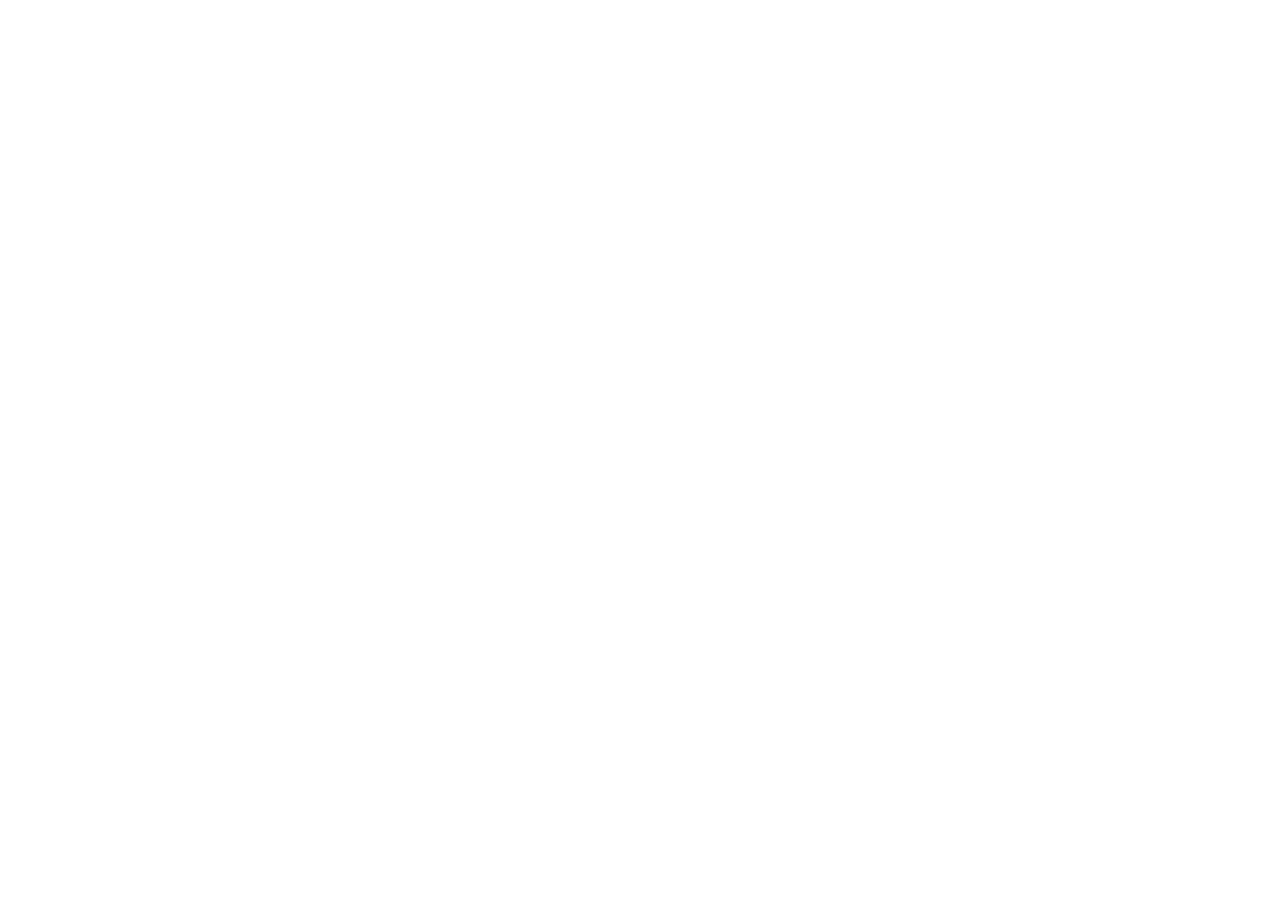
==== about.html @ edecfde9 "images" ====
<!DOCTYPE html>
<html lang="en">
<head>
    <meta charset="UTF-8">
    <meta http-equiv="X-UA-Compatible" content="IE=edge">
    <meta name="viewport" content="width=device-width, initial-scale=1.0">
    <title>Emma Snider Portfolio-About</title>
</head>
<body>
    
</body>
</html>
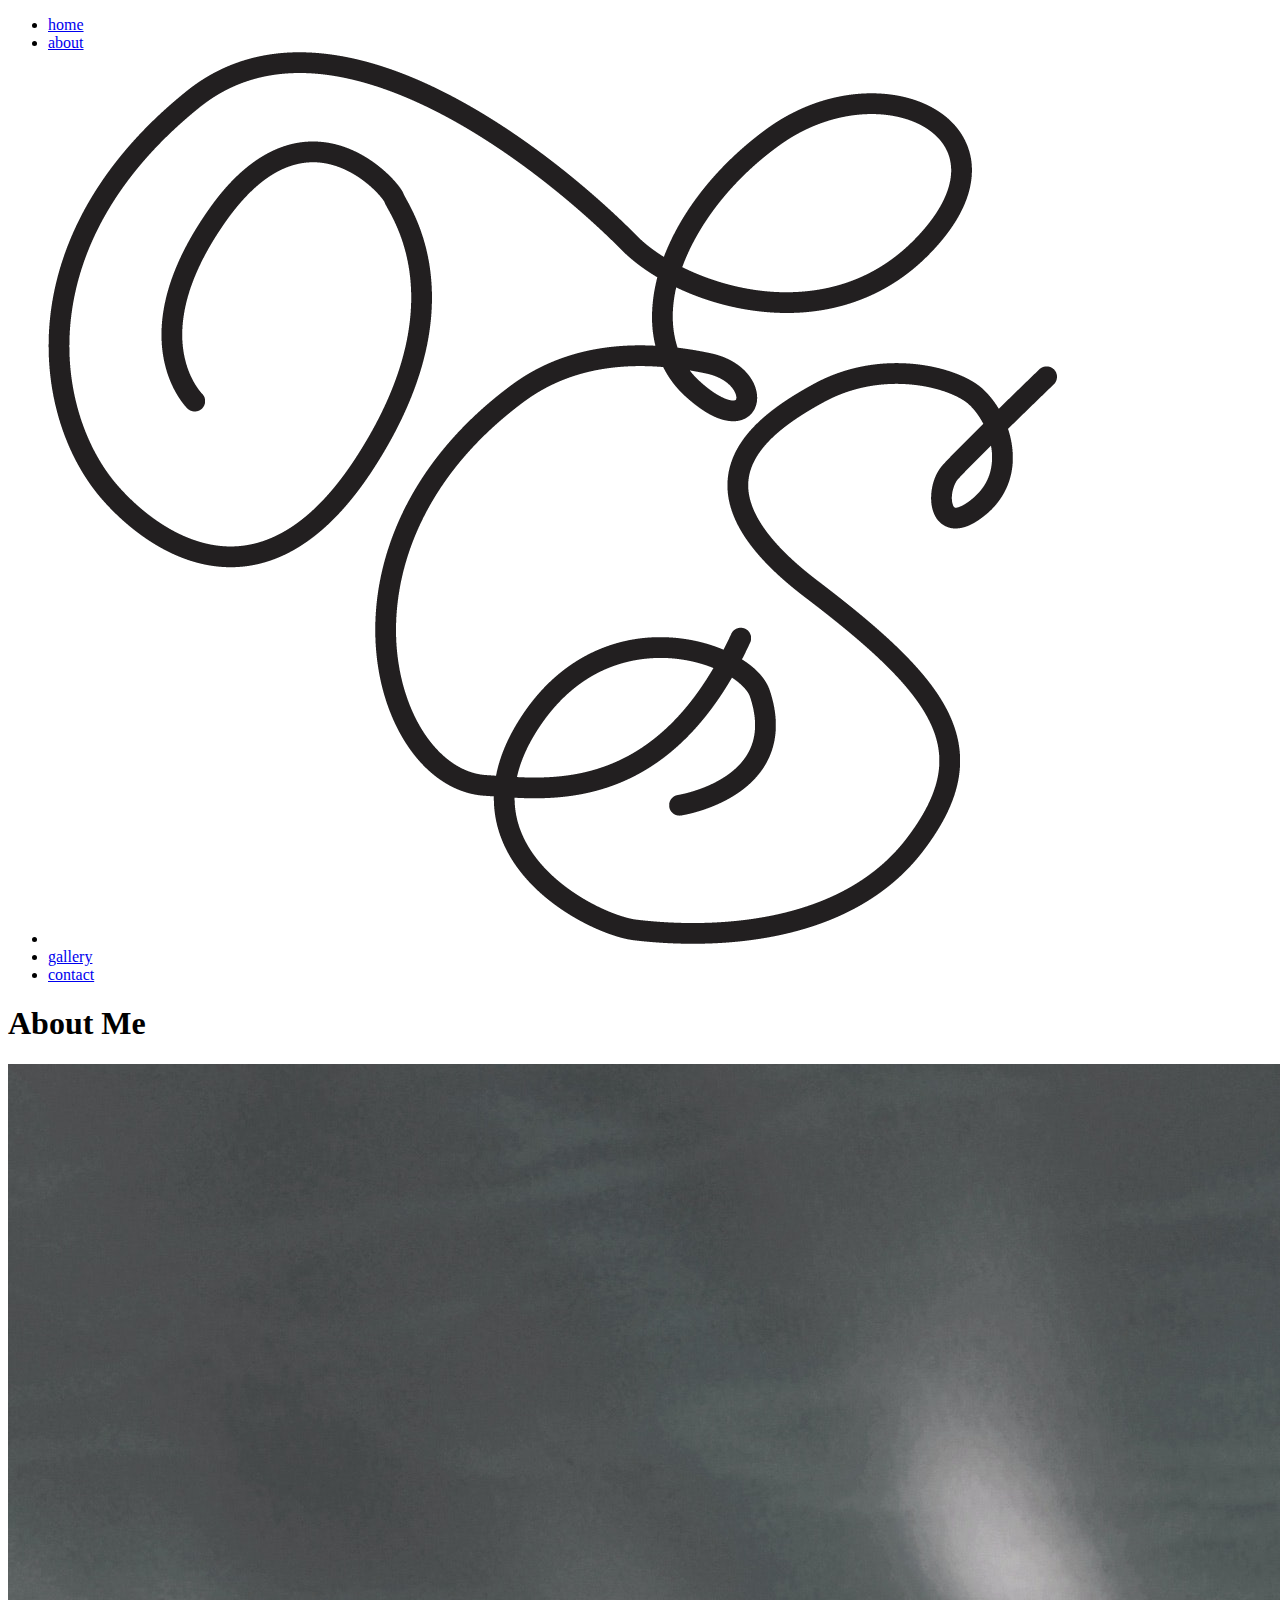
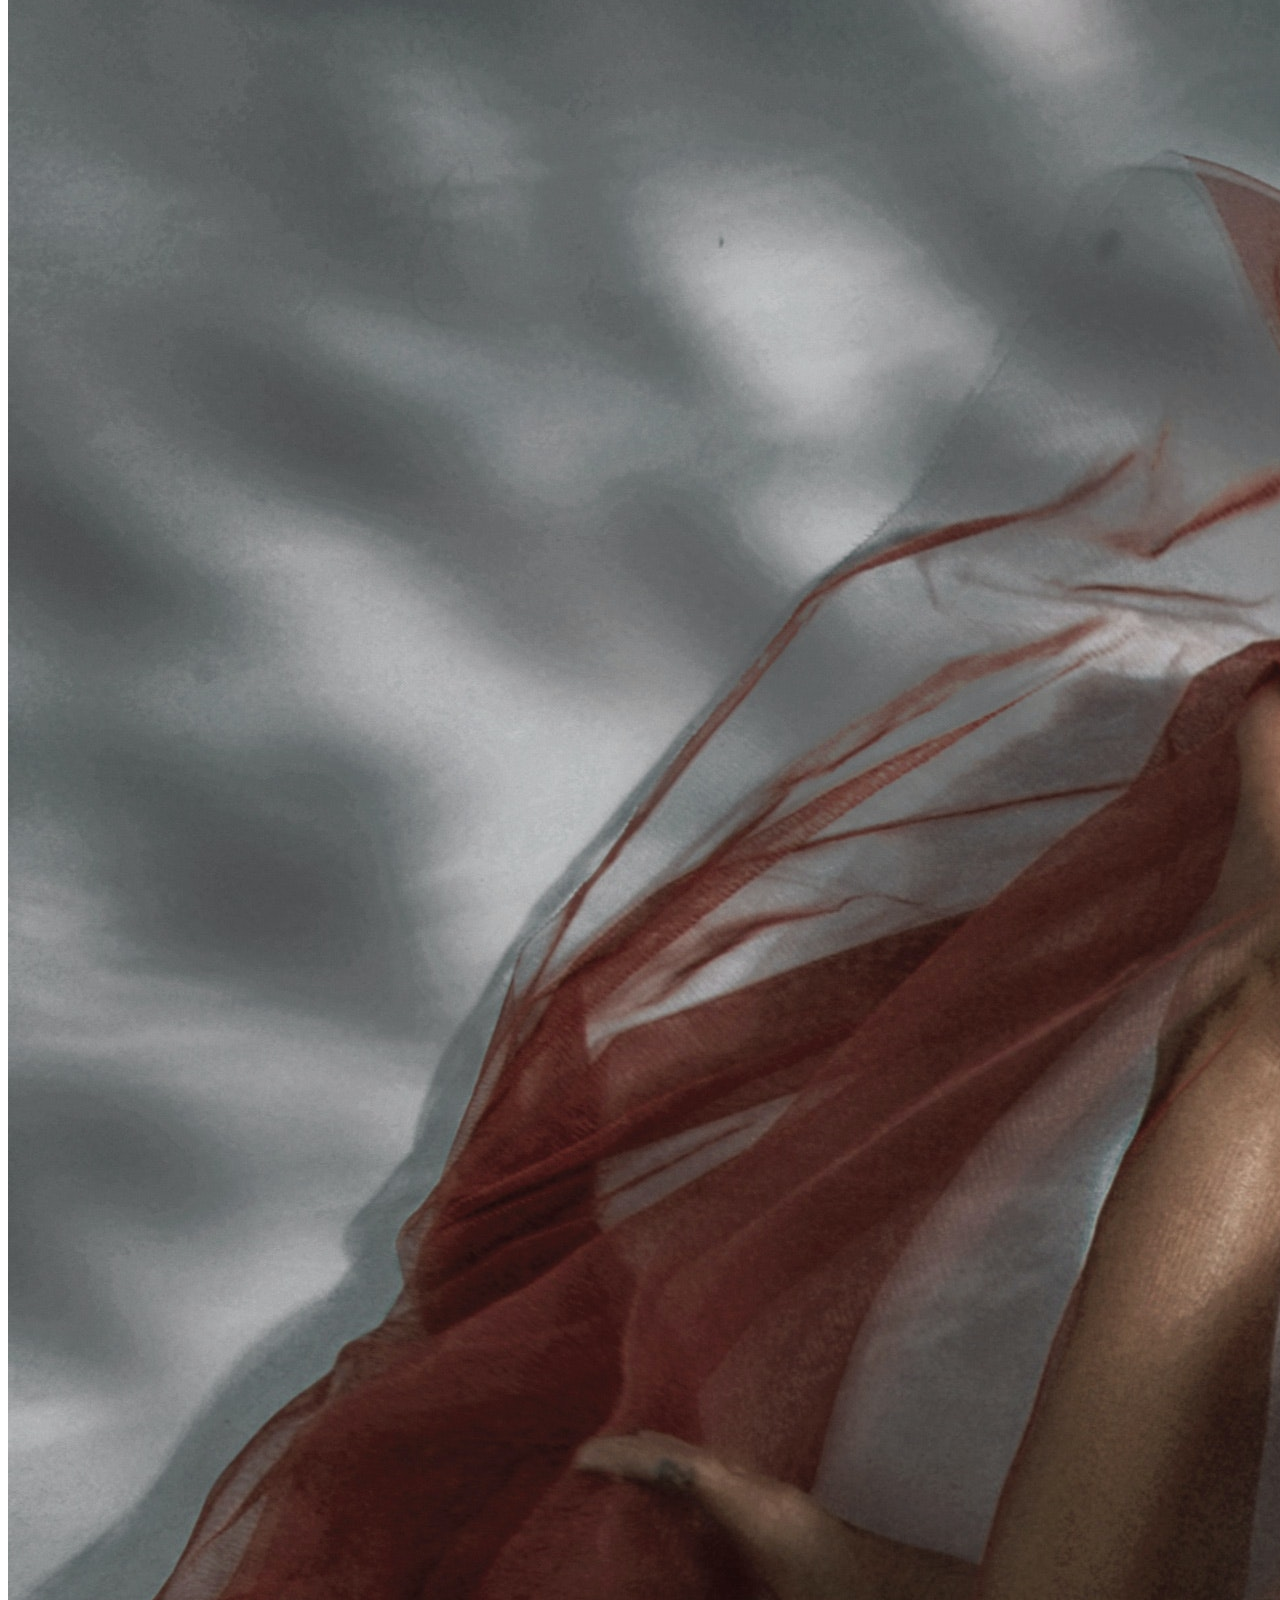
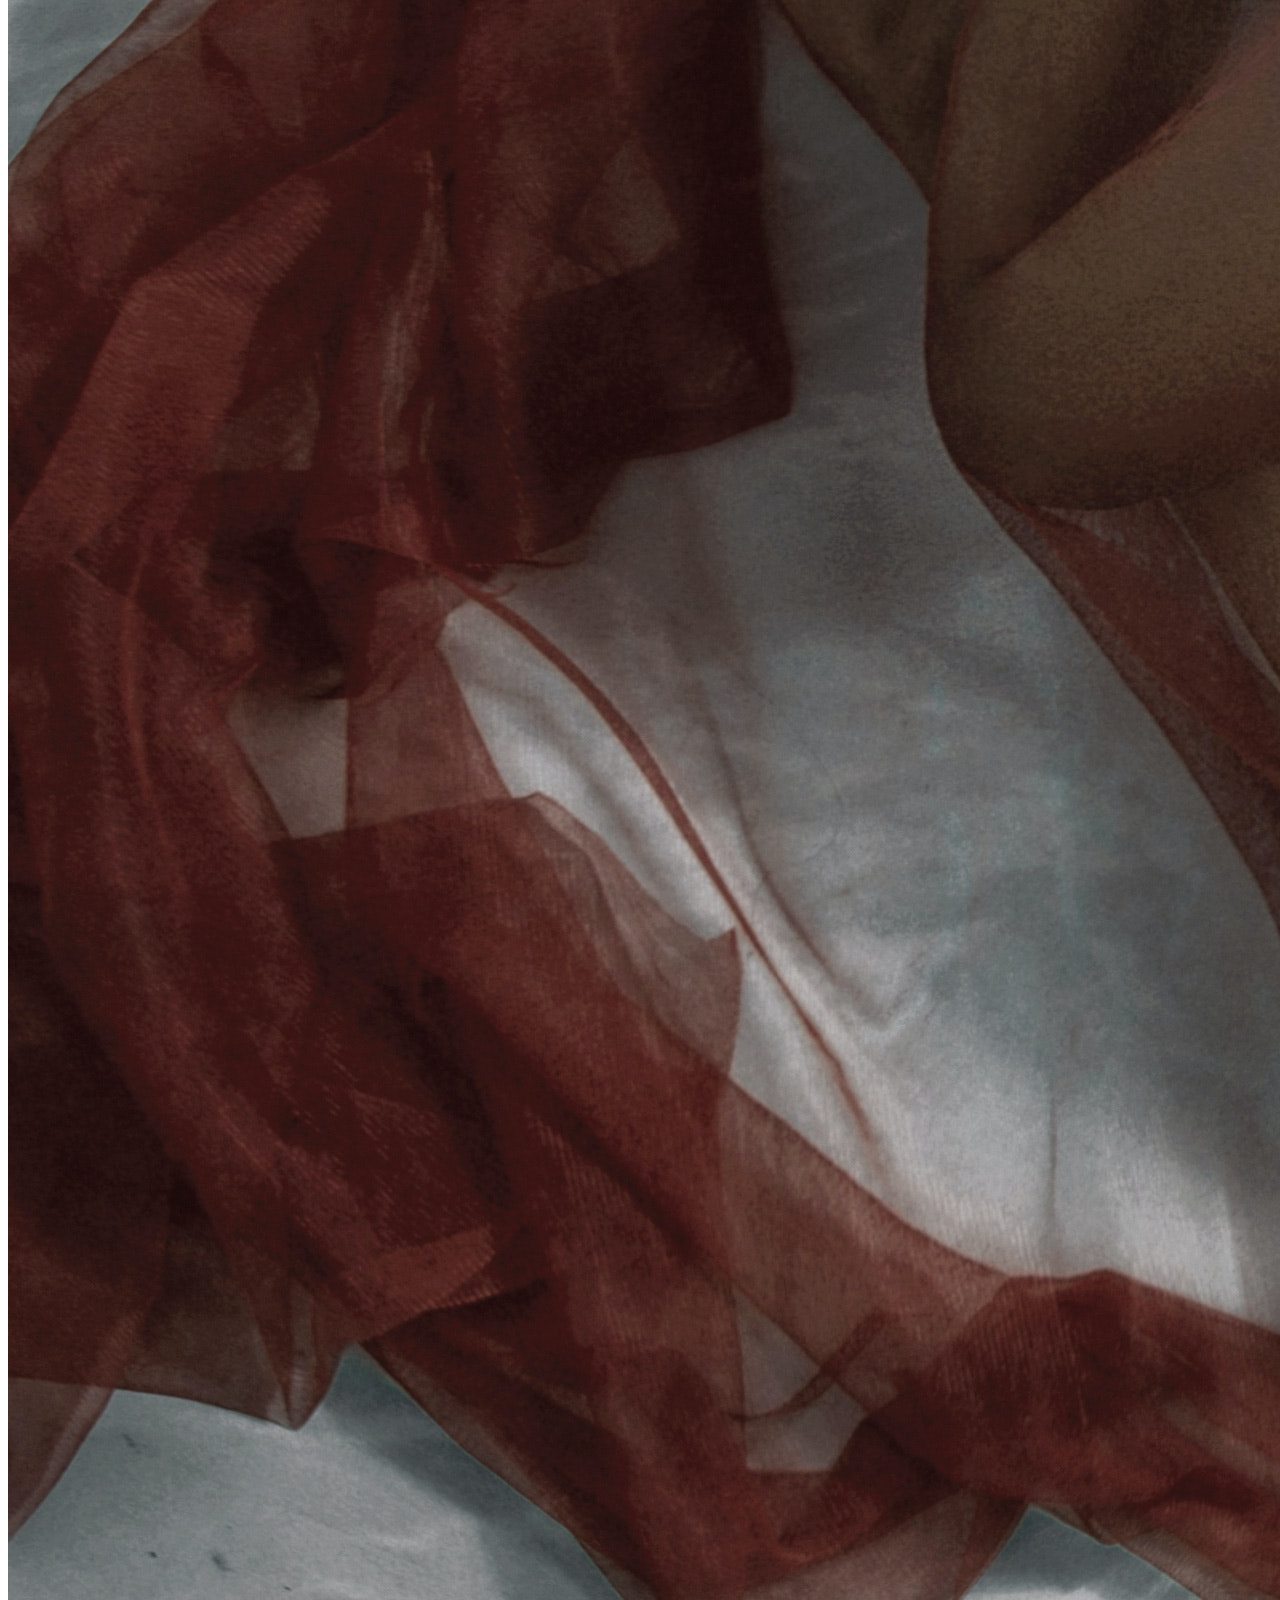
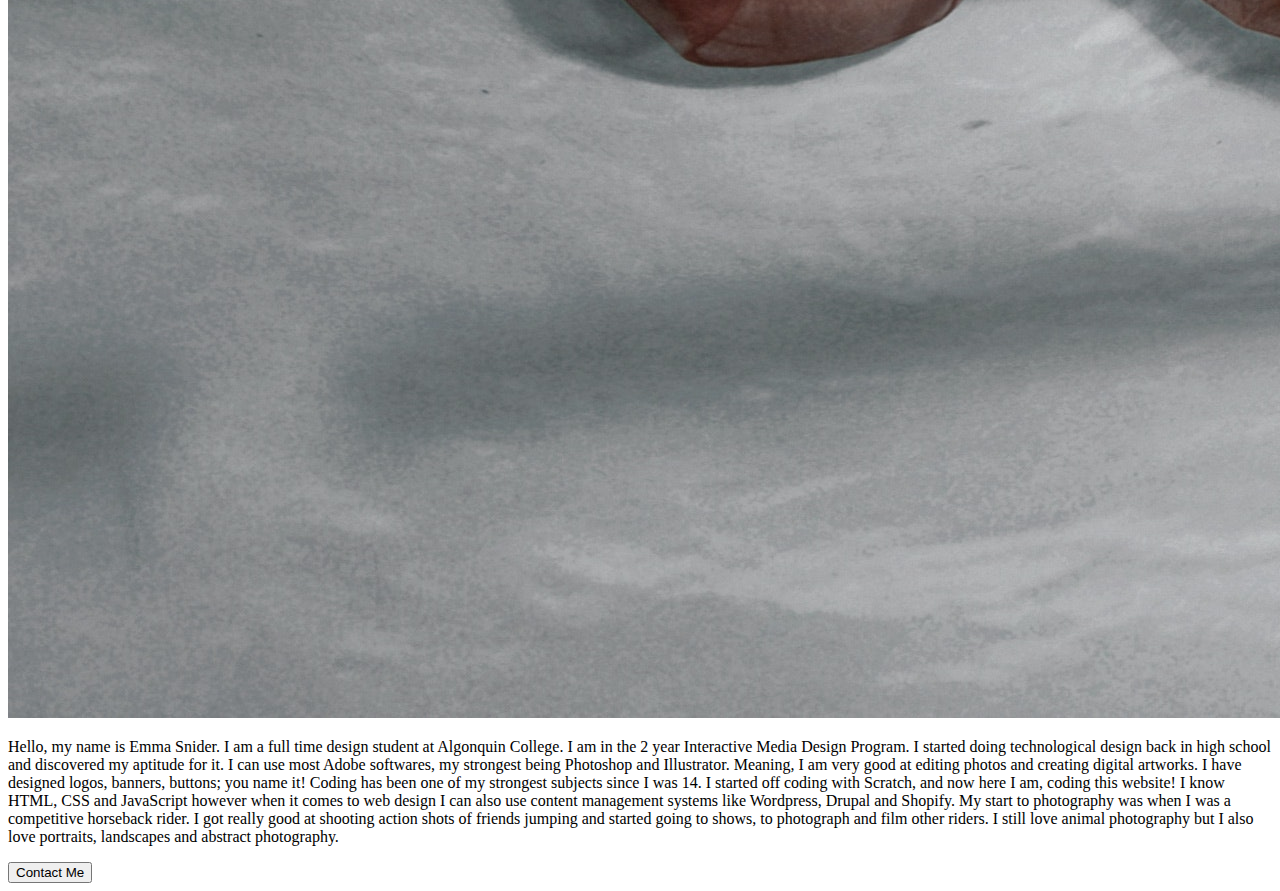
==== commit 182dda26: "html done (probably)" ====
--- a/about.html
+++ b/about.html
@@ -7,6 +7,47 @@
     <title>Emma Snider Portfolio-About</title>
 </head>
 <body>
-    
+    <header>
+        <nav>
+          <div class="nav-container">
+              <ul class="navbar">
+                <li class="nav-item">
+                  <a class="nav-link" href="index.html">home</a>
+                </li>
+                <li class="nav-item">
+                    <a class="nav-link" href="about.html">about</a>
+                  </li>
+                  <li>
+                    <img src="images/es-logo.png" id="logo" alt="Emma Snider Logo">
+                  </li>
+                <li class="nav-item">
+                  <a class="nav-link" href="gallery.html">gallery</a>
+                </li>
+                <li class="nav-item">
+                  <a class="nav-link" href="contact.html">contact</a>
+                </li>
+              </ul>
+            </div>
+        </nav>
+        <h1 id="abouth1">About Me</h1>
+      </header>
+
+      <div class="aboutimagebox">
+        <img src="images/boudoirportrait.jpg" class="aboutimagebox" id="boudoirportrait" alt="Boudoir Portrait">
+      </div>
+
+      <div class="aboutbox1">
+        <p class="aboutbox1item" id="aboutbox1p">
+            Hello, my name is Emma Snider. I am a full time design student at Algonquin College. I am in the 2 year Interactive Media Design Program. I started doing technological design back in high school and discovered my aptitude for it. 
+
+            I can use most Adobe softwares, my strongest being Photoshop and Illustrator. Meaning, I am very good at editing photos and creating digital artworks. I have designed logos, banners, buttons; you name it!
+
+            Coding has been one of my strongest subjects since I was 14. I started off coding with Scratch, and now here I am, coding this website! I know HTML, CSS and JavaScript however when it comes to web design I can also use content management systems like Wordpress, Drupal and Shopify. 
+
+            My start to photography was when I was a competitive horseback rider. I got really good at shooting action shots of friends jumping and started going to shows, to photograph and film other riders. I still love animal photography but I also love portraits, landscapes and abstract photography.
+           </p>
+        <button onclick="location.href='gallery.html'" id="aboutgallerybutton" class="aboutbox1item"> Contact Me </button>
+      </div>
+      
 </body>
 </html>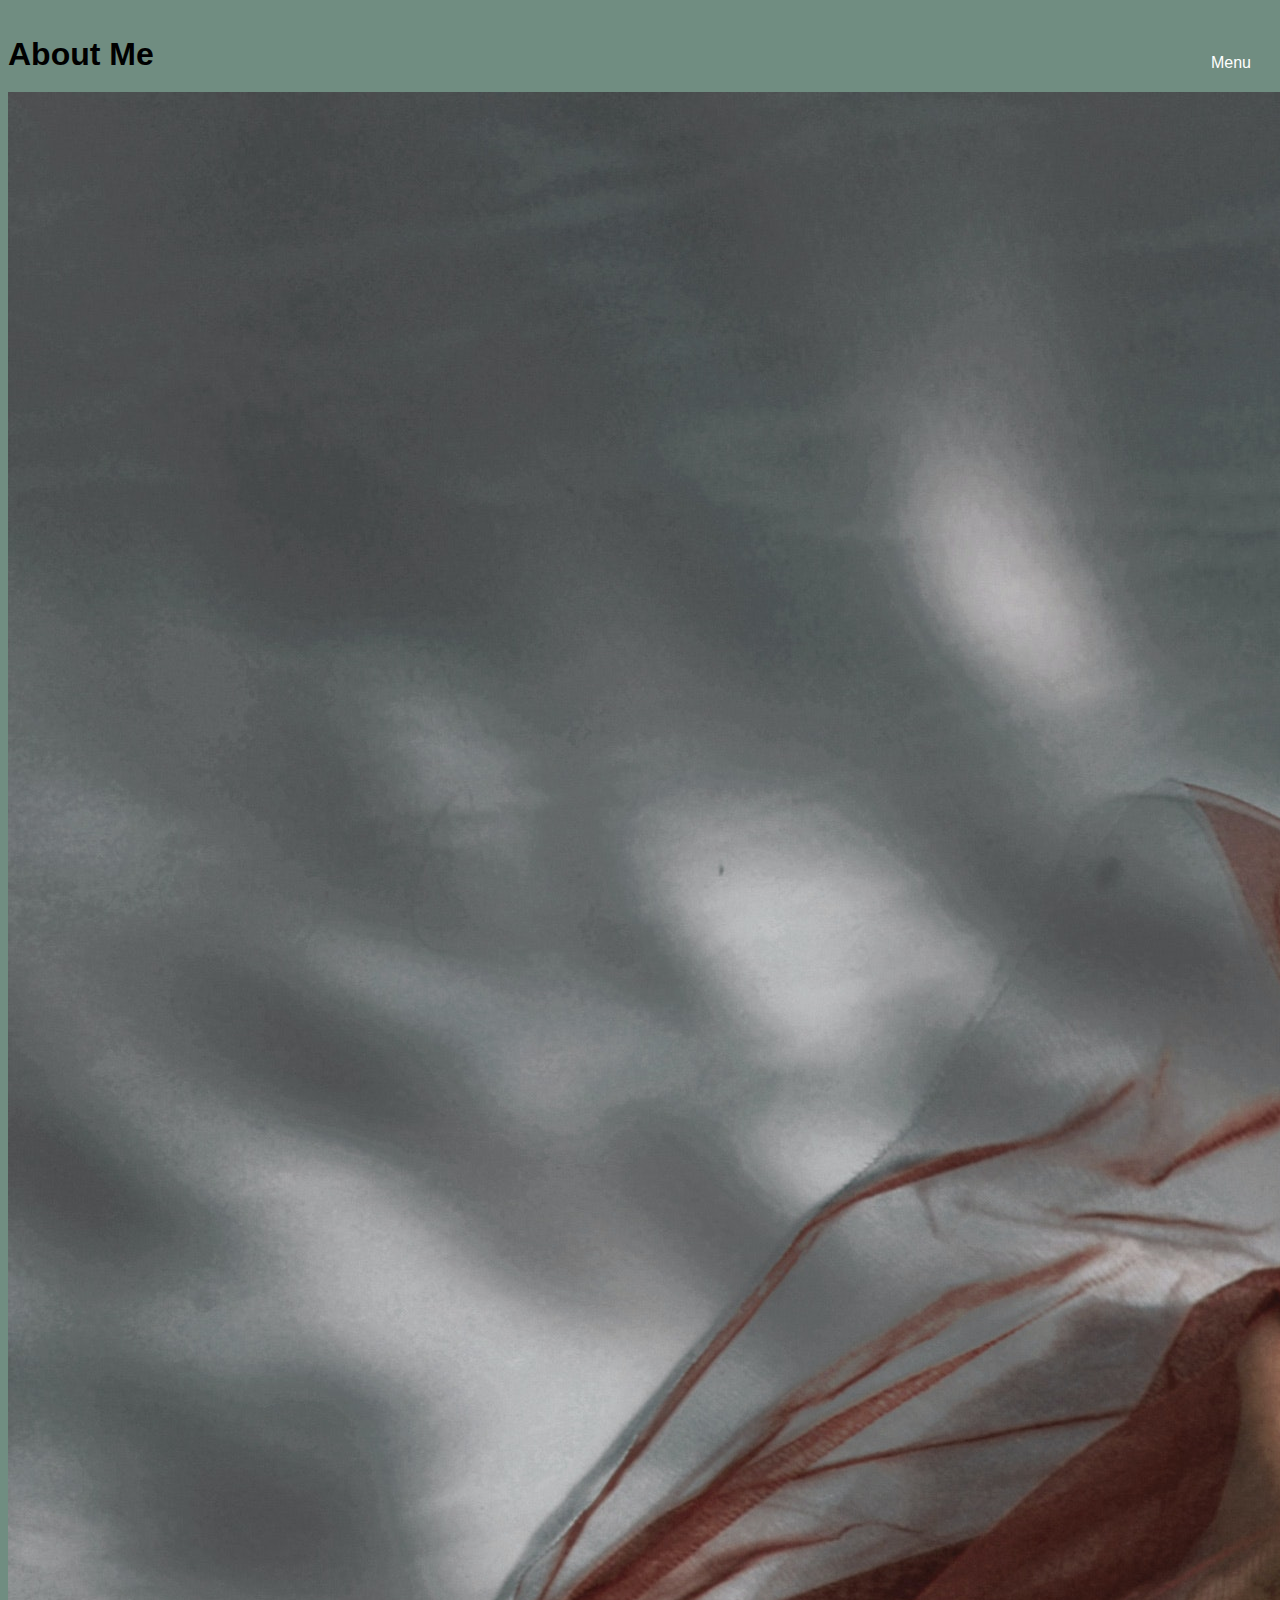
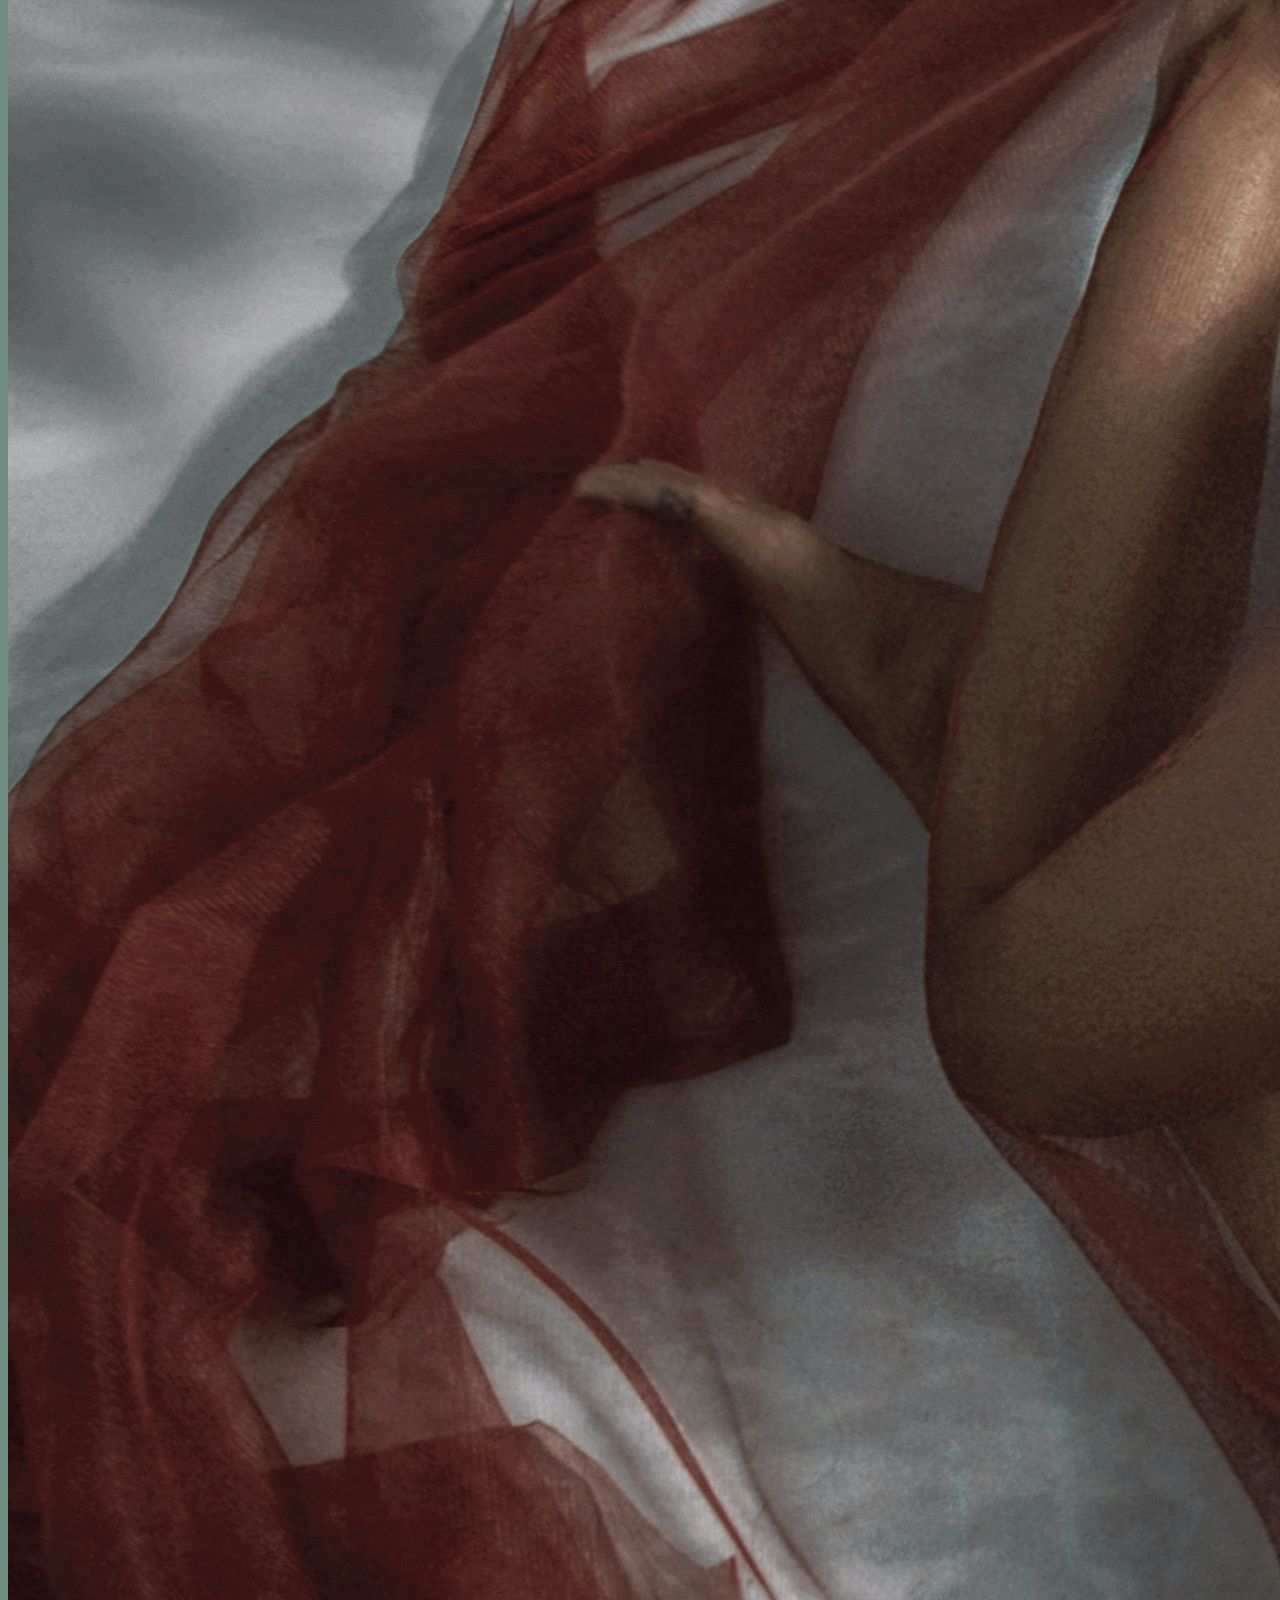
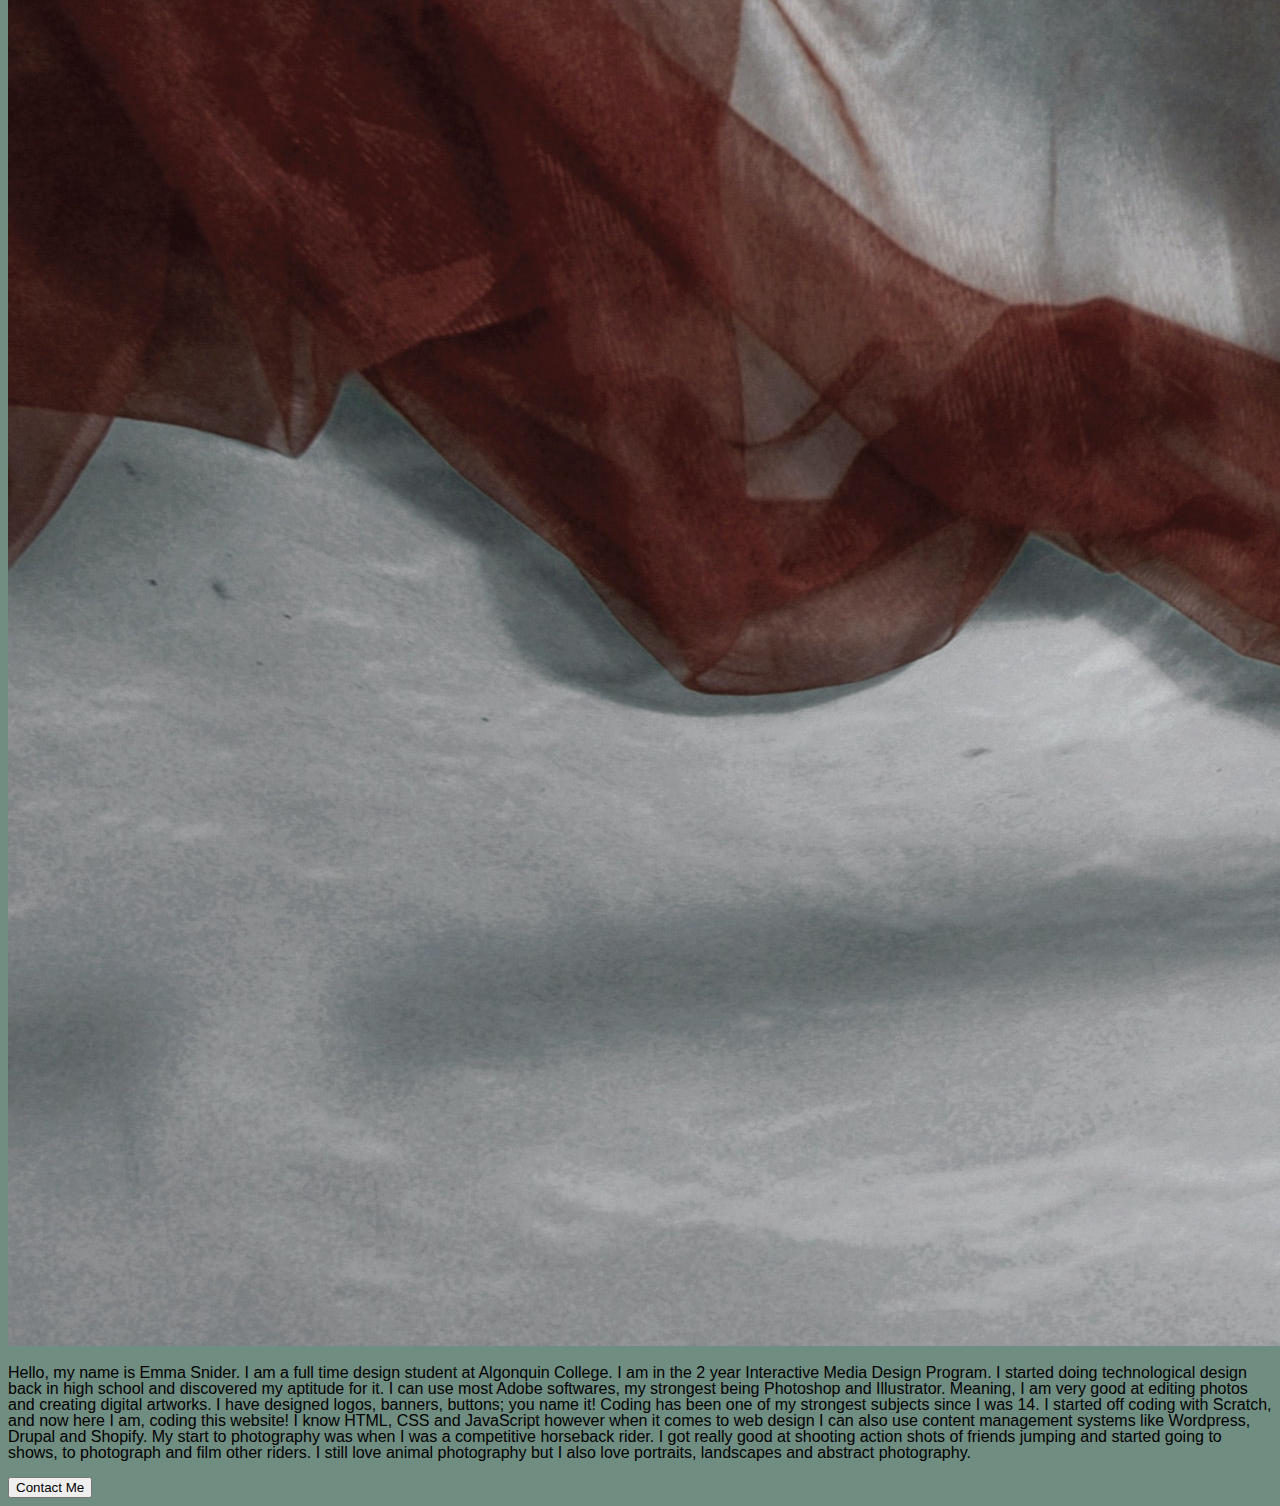
==== commit 258f7036: "contact page update" ====
--- a/about.html
+++ b/about.html
@@ -4,31 +4,42 @@
     <meta charset="UTF-8">
     <meta http-equiv="X-UA-Compatible" content="IE=edge">
     <meta name="viewport" content="width=device-width, initial-scale=1.0">
+    <link rel="stylesheet" href="css/styles.css">
+    <script src="myscripts.js"></script>
     <title>Emma Snider Portfolio-About</title>
 </head>
 <body>
     <header>
         <nav>
-          <div class="nav-container">
-              <ul class="navbar">
-                <li class="nav-item">
-                  <a class="nav-link" href="index.html">home</a>
-                </li>
-                <li class="nav-item">
-                    <a class="nav-link" href="about.html">about</a>
+            <div class="nav-container">
+                <ul class="navbar">
+                  <li class="nav-item">
+                    <a class="nav-link" href="index.html">home</a>
                   </li>
-                  <li>
-                    <img src="images/es-logo.png" id="logo" alt="Emma Snider Logo">
+                  <li class="nav-item">
+                      <a class="nav-link" href="about.html">about</a>
+                    </li>
+                    <li>
+                      <img src="images/es-logo.png" id="logo" alt="Emma Snider Logo">
+                    </li>
+                  <li class="nav-item">
+                    <a class="nav-link" href="gallery.html">gallery</a>
                   </li>
-                <li class="nav-item">
-                  <a class="nav-link" href="gallery.html">gallery</a>
-                </li>
-                <li class="nav-item">
-                  <a class="nav-link" href="contact.html">contact</a>
-                </li>
-              </ul>
-            </div>
-        </nav>
+                  <li class="nav-item">
+                    <a class="nav-link" href="contact.html">contact</a>
+                  </li>
+                </ul>
+                <div class="dropdown">
+                  <button onclick="myFunction()" class="dropbtn">Menu</button>
+                  <div id="myDropdown" class="dropdown-content">
+                      <a class="nav-link" href="index.html">home</a>                  
+                      <a class="nav-link" href="about.html">about</a>
+                      <a class="nav-link" href="gallery.html">gallery</a>
+                      <a class="nav-link" href="contact.html">contact</a>
+                  </div>
+                </div>
+              </div>
+          </nav> 
         <h1 id="abouth1">About Me</h1>
       </header>
 
--- a/css/styles.css
+++ b/css/styles.css
@@ -0,0 +1,164 @@
+/* http://meyerweb.com/eric/tools/css/reset/ 
+   v2.0 | 20110126
+   License: none (public domain)
+/
+
+html, body, div, span, applet, object, iframe,
+h1, h2, h3, h4, h5, h6, p, blockquote, pre,
+a, abbr, acronym, address, big, cite, code,
+del, dfn, em, img, ins, kbd, q, s, samp,
+small, strike, strong, sub, sup, tt, var,
+b, u, i, center,
+dl, dt, dd, ol, ul, li,
+fieldset, form, label, legend,
+table, caption, tbody, tfoot, thead, tr, th, td,
+article, aside, canvas, details, embed,
+figure, figcaption, footer, header, hgroup,
+menu, nav, output, ruby, section, summary,
+time, mark, audio, video {
+    margin: 0;
+    padding: 0;
+    border: 0;
+    font-size: 100%;
+    font: inherit;
+    vertical-align: baseline;
+}
+
+/ HTML5 display-role reset for older browsers */
+article, aside, details, figcaption, figure,
+footer, header, hgroup, menu, nav, section {
+    display: block;
+}
+
+body {
+    line-height: 1;
+}
+
+ol, ul {
+    list-style: none;
+}
+
+blockquote, q {
+    quotes: none;
+}
+
+blockquote:before, blockquote:after,
+q:before, q:after {
+    content: '';
+    content: none;
+}
+
+table {
+    border-collapse: collapse;
+    border-spacing: 0;
+}
+/*----------------------------------------------------------------------------------------------------------*/
+/*---------------------------------------------MOBILE STYLES------------------------------------------------*/
+/*----------------------------------------------------------------------------------------------------------*/
+
+html{
+  font-family:  Arial, Helvetica, sans-serif;
+  background-color: #708D81;
+}
+  /*--------------------------------------------Navigation---------------------------------------------------*/
+
+/* Dropdown Button */
+.dropbtn {
+    background-color: rgba(0,0,0,0);
+    max-height: 40px;
+    color: white;
+    padding: 16px;
+    font-size: 16px;
+    border: none;
+    float: right;
+  }
+  
+  /* Dropdown button on hover & focus */
+  .dropbtn:focus {
+    background-color: rgba(255, 255, 255, 0.2);
+  }
+  
+  /* The container <div> - needed to position the dropdown content */
+  .dropdown {
+    position: relative;
+    float: right;
+    top: 5px;
+    right: 5px;
+  }
+  
+  /* Dropdown Content (Hidden by Default) */
+  .dropdown-content {
+    display: none;
+    position: fixed;
+    background-color: #f1f1f1;
+    max-width: 300px;
+    min-width:160px;
+    box-shadow: 0px 8px 16px 0px rgba(0,0,0,0.2);
+    z-index: 1;
+  }
+  
+  /* Links inside the dropdown */
+  .dropdown-content a {
+    color: black;
+    padding: 12px 16px;
+    text-decoration: none;
+    display: block;
+  }
+  
+  /* Change color of dropdown links on hover */
+  .dropdown-content a:hover {background-color: #ddd}
+  
+  /* Show the dropdown menu (use JS to add this class to the .dropdown-content container when the user clicks on the dropdown button) */
+  .show {display:block;}
+
+  /*---------------------------------------------Home Page-----------------------------------------------*/
+ .headerimage {
+   max-width: 100vw;
+   position:absolute;
+ }
+
+  .homeh1{
+    font-size: 38px;
+    position: absolute;
+
+  }
+  .navbar {
+    visibility: hidden;
+    max-height: 1px;
+
+  }
+
+    /*---------------------------------------------Contact Page------------------------------------------*/
+
+    #contacth1 {
+      font-family: Verdana, Tahoma, sans-serif;
+      font-size: 4rem;
+      color: white;
+      font-weight: 100;
+      margin:0;
+    }
+
+     .contactbox {
+      color: white;
+      position: relative;
+      background-color: #03012C;
+      margin: 25px;
+      padding-top: 15px;
+      padding-right: 30px;
+    } 
+
+    .contactoffset {
+      background-color: rgba(181,168,134,0.6);
+      padding-bottom: 15px;
+      padding-left: 15px;
+    }
+
+    .imagebox {
+      background-color: #03012C;
+      margin: 25px;
+    }
+
+    #milkyway { 
+      max-width: 75%;
+      padding-top: 15px;
+    }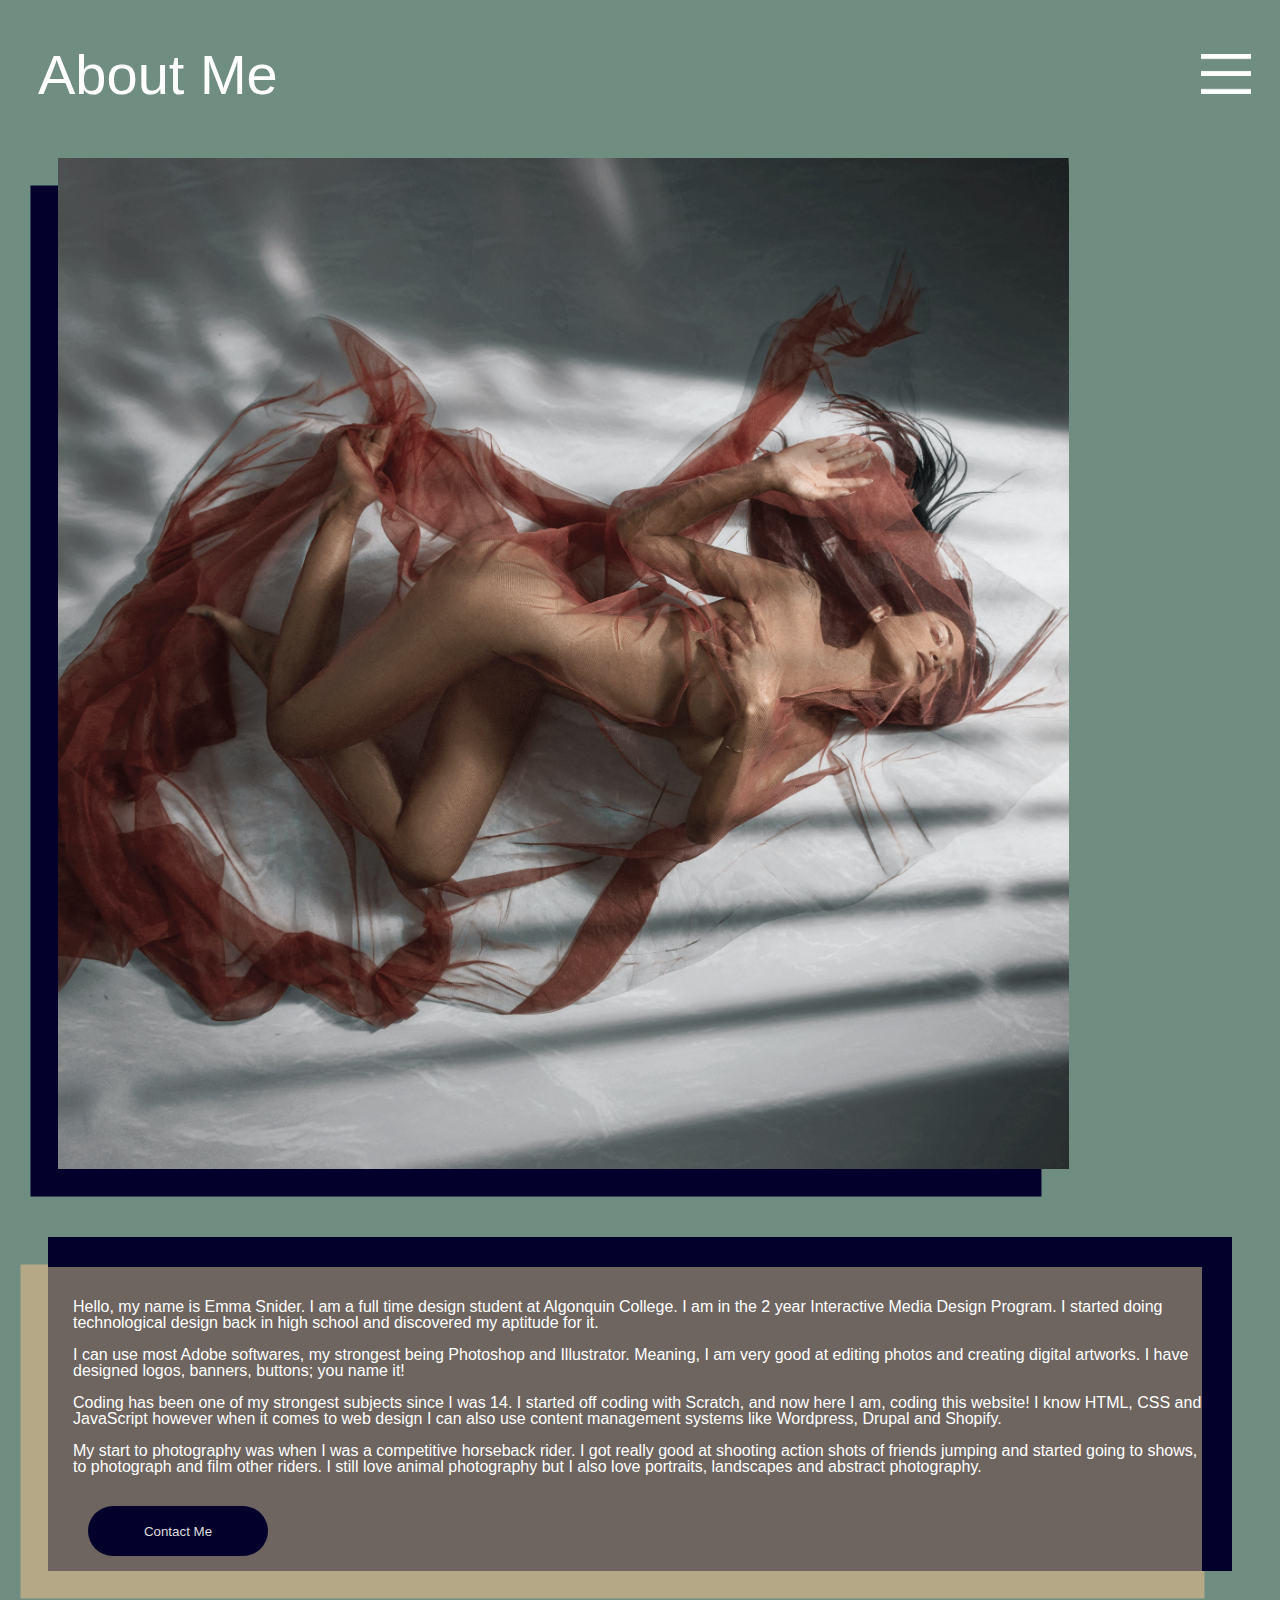
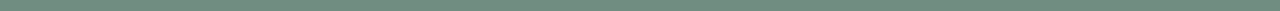
==== commit cf1b76b2: "about page done" ====
--- a/about.html
+++ b/about.html
@@ -30,8 +30,8 @@
                   </li>
                 </ul>
                 <div class="dropdown">
-                  <button onclick="myFunction()" class="dropbtn">Menu</button>
-                  <div id="myDropdown" class="dropdown-content">
+                    <div onclick="myFunction()" class="dropbtn"><img src="images/dropdown.png" id="dropimg"></div>
+                    <div id="myDropdown" class="dropdown-content">
                       <a class="nav-link" href="index.html">home</a>                  
                       <a class="nav-link" href="about.html">about</a>
                       <a class="nav-link" href="gallery.html">gallery</a>
@@ -48,17 +48,23 @@
       </div>
 
       <div class="aboutbox1">
-        <p class="aboutbox1item" id="aboutbox1p">
-            Hello, my name is Emma Snider. I am a full time design student at Algonquin College. I am in the 2 year Interactive Media Design Program. I started doing technological design back in high school and discovered my aptitude for it. 
+          <div class="aboutoffset1">
+            <div class="aboutoffset2"> 
+                <div class="aboutbox1item" id="aboutbox1p">
+                    <p>Hello, my name is Emma Snider. I am a full time design student at Algonquin College. I am in the 2 year Interactive Media Design Program. I started doing technological design back in high school and discovered my aptitude for it. </p>
+                    
+                    <p>I can use most Adobe softwares, my strongest being Photoshop and Illustrator. Meaning, I am very good at editing photos and creating digital artworks. I have designed logos, banners, buttons; you name it!</p>
+                    
+                    <p>Coding has been one of my strongest subjects since I was 14. I started off coding with Scratch, and now here I am, coding this website! I know HTML, CSS and JavaScript however when it comes to web design I can also use content management systems like Wordpress, Drupal and Shopify. </p>
 
-            I can use most Adobe softwares, my strongest being Photoshop and Illustrator. Meaning, I am very good at editing photos and creating digital artworks. I have designed logos, banners, buttons; you name it!
-
-            Coding has been one of my strongest subjects since I was 14. I started off coding with Scratch, and now here I am, coding this website! I know HTML, CSS and JavaScript however when it comes to web design I can also use content management systems like Wordpress, Drupal and Shopify. 
-
-            My start to photography was when I was a competitive horseback rider. I got really good at shooting action shots of friends jumping and started going to shows, to photograph and film other riders. I still love animal photography but I also love portraits, landscapes and abstract photography.
-           </p>
-        <button onclick="location.href='gallery.html'" id="aboutgallerybutton" class="aboutbox1item"> Contact Me </button>
-      </div>
+                    <p>My start to photography was when I was a competitive horseback rider. I got really good at shooting action shots of friends jumping and started going to shows, to photograph and film other riders. I still love animal photography but I also love portraits, landscapes and abstract photography.</p>
+                </div>
+                <div>
+                    <button onclick="location.href='gallery.html'" id="aboutgallerybutton" class="aboutbox1item"> Contact Me </button>
+                </div>
+            </div>
+        </div>
+    </div>
       
 </body>
 </html>--- a/css/styles.css
+++ b/css/styles.css
@@ -85,16 +85,22 @@
     top: 5px;
     right: 5px;
   }
+
+  #dropimg {
+    max-width: 50px;
+  }
   
   /* Dropdown Content (Hidden by Default) */
   .dropdown-content {
     display: none;
-    position: fixed;
+    position: absolute;
+    top: 100%;
+    left: -100%;
     background-color: #f1f1f1;
     max-width: 300px;
     min-width:160px;
     box-shadow: 0px 8px 16px 0px rgba(0,0,0,0.2);
-    z-index: 1;
+    z-index: 100;
   }
   
   /* Links inside the dropdown */
@@ -112,53 +118,250 @@
   .show {display:block;}
 
   /*---------------------------------------------Home Page-----------------------------------------------*/
- .headerimage {
-   max-width: 100vw;
-   position:absolute;
- }
-
-  .homeh1{
-    font-size: 38px;
+  #aestethic {
+    max-width: 100vw;
     position: absolute;
-
-  }
+    margin: 0;
+  }
+
+  #homeh1{
+    top: 280px;
+    font-family: Verdana, Tahoma, sans-serif;
+    font-size: 3.5rem;
+    color: white;
+    font-weight: 100;
+    margin:0;
+    position: relative;
+    color: white;
+    z-index:5;
+  }
+
   .navbar {
     visibility: hidden;
     max-height: 1px;
-
-  }
+  }
+  .homebox1 {
+    color: #6D6562;
+    z-index:10;
+    position:relative; 
+    margin: 25px;
+    padding-top:300px;
+    display: grid;
+      grid-template-columns: 0.5fr 1fr 1fr;
+      grid-template-rows: 1fr 1fr 1fr;
+      grid-template-areas:
+        "homeaboutbuttonpadding wyntk wyntk"
+        "homeaboutbuttonpadding homebox1p homebox1p"
+        "homeaboutbuttonpadding homebox1p homebox1p";
+    }
+
+    
+    #wyntk { 
+      grid-area: wyntk;
+      background-color: white;
+      margin:0px;
+      padding-top:25px;
+     }
+    
+    #homebox1p { 
+      grid-area: homebox1p; 
+      background-color: white;
+      margin:0px;
+      padding-bottom:25px;
+      padding-right: 25px;
+      line-height: 20px;
+    }
+    
+    #homeaboutbutton { 
+      position: absolute;
+      background-color: #03012C;
+     color: #ddd;
+     border: none;
+     padding: 15px;
+      writing-mode: vertical-lr;
+      text-orientation: mixed;
+      transform: rotate(270deg);
+      border-radius: 50px;
+      width: 180px;
+      height:auto;
+    }
+
+    #homeaboutbuttonpadding {
+      grid-area: homeaboutbuttonpadding;
+      background-color: white;
+      margin:0;
+      padding-top:180px;
+    }
+    
+    .homeimage {
+    padding:25px;
+     margin-left: auto;
+     margin-right: auto;
+    }
+
+  #mushroom {
+    max-width: 100%;
+    z-index:0;
+    
+  }
+  
+  .homebox2 {
+    background-color: white;
+    margin: 25px;
+    padding:25px;
+    color: #6D6562;
+    z-index:10;
+    position:relative; 
+    display: grid; 
+    grid-template-columns: 1fr 1fr 0.5fr; 
+    grid-template-rows: 0.3fr 1.6fr 1.1fr; 
+    grid-template-areas: 
+      "homebox2h2 . ."
+      "box2p1 box2p2 homecontactbuttonpadding"
+      "box2p1 box2p2 ."; 
+  }
+
+  #homebox2h2 {
+     grid-area: homebox2h2; 
+    }
+
+  #box2p1 { 
+    grid-area: box2p1; 
+  }
+
+  #homecontactbutton {
+    position: absolute;
+    background-color: #03012C;
+    color: #ddd;
+    border: none;
+    top: 170px;
+    padding: 15px;
+    right: -25px;
+    writing-mode: vertical-lr;
+    text-orientation: mixed;
+    transform: rotate(270deg);
+    border-radius: 50px;
+    width: 180px;
+    height:auto;
+  }
+  #homecontactbuttonpadding { 
+    grid-area: homecontactbuttonpadding; 
+    background-color: white;
+    margin:0;
+    padding-top: 50px;
+    padding-right: auto;
+  }
+
+  #box2p2 { 
+    grid-area: box2p2; 
+  }
+ 
+  #forestportrait {
+    max-width: 90%;
+  }
+     /*---------------------------------------------About Page------------------------------------------*/
+
+     #abouth1 {
+      font-family: Verdana, Tahoma, sans-serif;
+      font-size: 3.5rem;
+      color: white;
+      font-weight: 100;
+      margin:30px;
+     }
+
+     #boudoirportrait {
+      max-width: 80%;
+      margin-right: auto;
+      margin: 25px;
+      margin-left: 50px;
+      box-shadow: -1.72rem 1.72rem #03012C;
+     }
+
+     .aboutbox1 {
+      color: white;
+      z-index: 2;
+      position: relative;
+      margin: 25px;
+      padding: 15px;
+     }
+
+     .aboutoffset1 {
+      z-index: 0;
+      background-color: #03012C;
+      padding-top: 30px;
+      padding-right: 30px;
+      box-shadow: -1.72rem 1.72rem #B5A886;
+     }
+
+     .aboutoffset2 {
+      z-index: 1;
+      background-color: rgba(181,168,134,0.6);
+      padding-top: 16px;
+      padding-left: 25px;
+      padding-bottom: -15px;
+      left: -55px;
+     }
+     #aboutgallerybutton {
+      background-color: #03012C;
+      color: #ddd;
+      border: none;
+      border-radius: 50px;
+      width: 180px;
+      height:50px;
+      margin: 15px;
+     }
 
     /*---------------------------------------------Contact Page------------------------------------------*/
 
     #contacth1 {
       font-family: Verdana, Tahoma, sans-serif;
-      font-size: 4rem;
+      font-size: 3.5rem;
       color: white;
       font-weight: 100;
       margin:0;
     }
 
+    .text-padding {
+      padding: 5px;
+    }
+
+    .message-padding {
+      padding: 5px;
+    }
+
      .contactbox {
       color: white;
+      z-index: 2;
       position: relative;
+      margin: 25px;
+      padding: 15px;
+    } 
+
+    .contactoffset1 {
+      z-index: 0;
       background-color: #03012C;
-      margin: 25px;
-      padding-top: 15px;
+      padding-top: 30px;
       padding-right: 30px;
+      box-shadow: -1.72rem 1.72rem #B5A886;
     } 
 
-    .contactoffset {
+    .contactoffset2 {
+      z-index: 1;
       background-color: rgba(181,168,134,0.6);
-      padding-bottom: 15px;
-      padding-left: 15px;
+      padding-bottom: -15px;
+      left: -55px;
     }
 
     .imagebox {
-      background-color: #03012C;
-      margin: 25px;
+      box-shadow: 1.72rem 1.72rem #03012C;
+      margin-left: auto;
+      margin-right: auto;
+      max-width: 75%;
     }
 
     #milkyway { 
-      max-width: 75%;
-      padding-top: 15px;
-    }+      width: 100%;
+      padding-top: 25px;
+    }
+
+  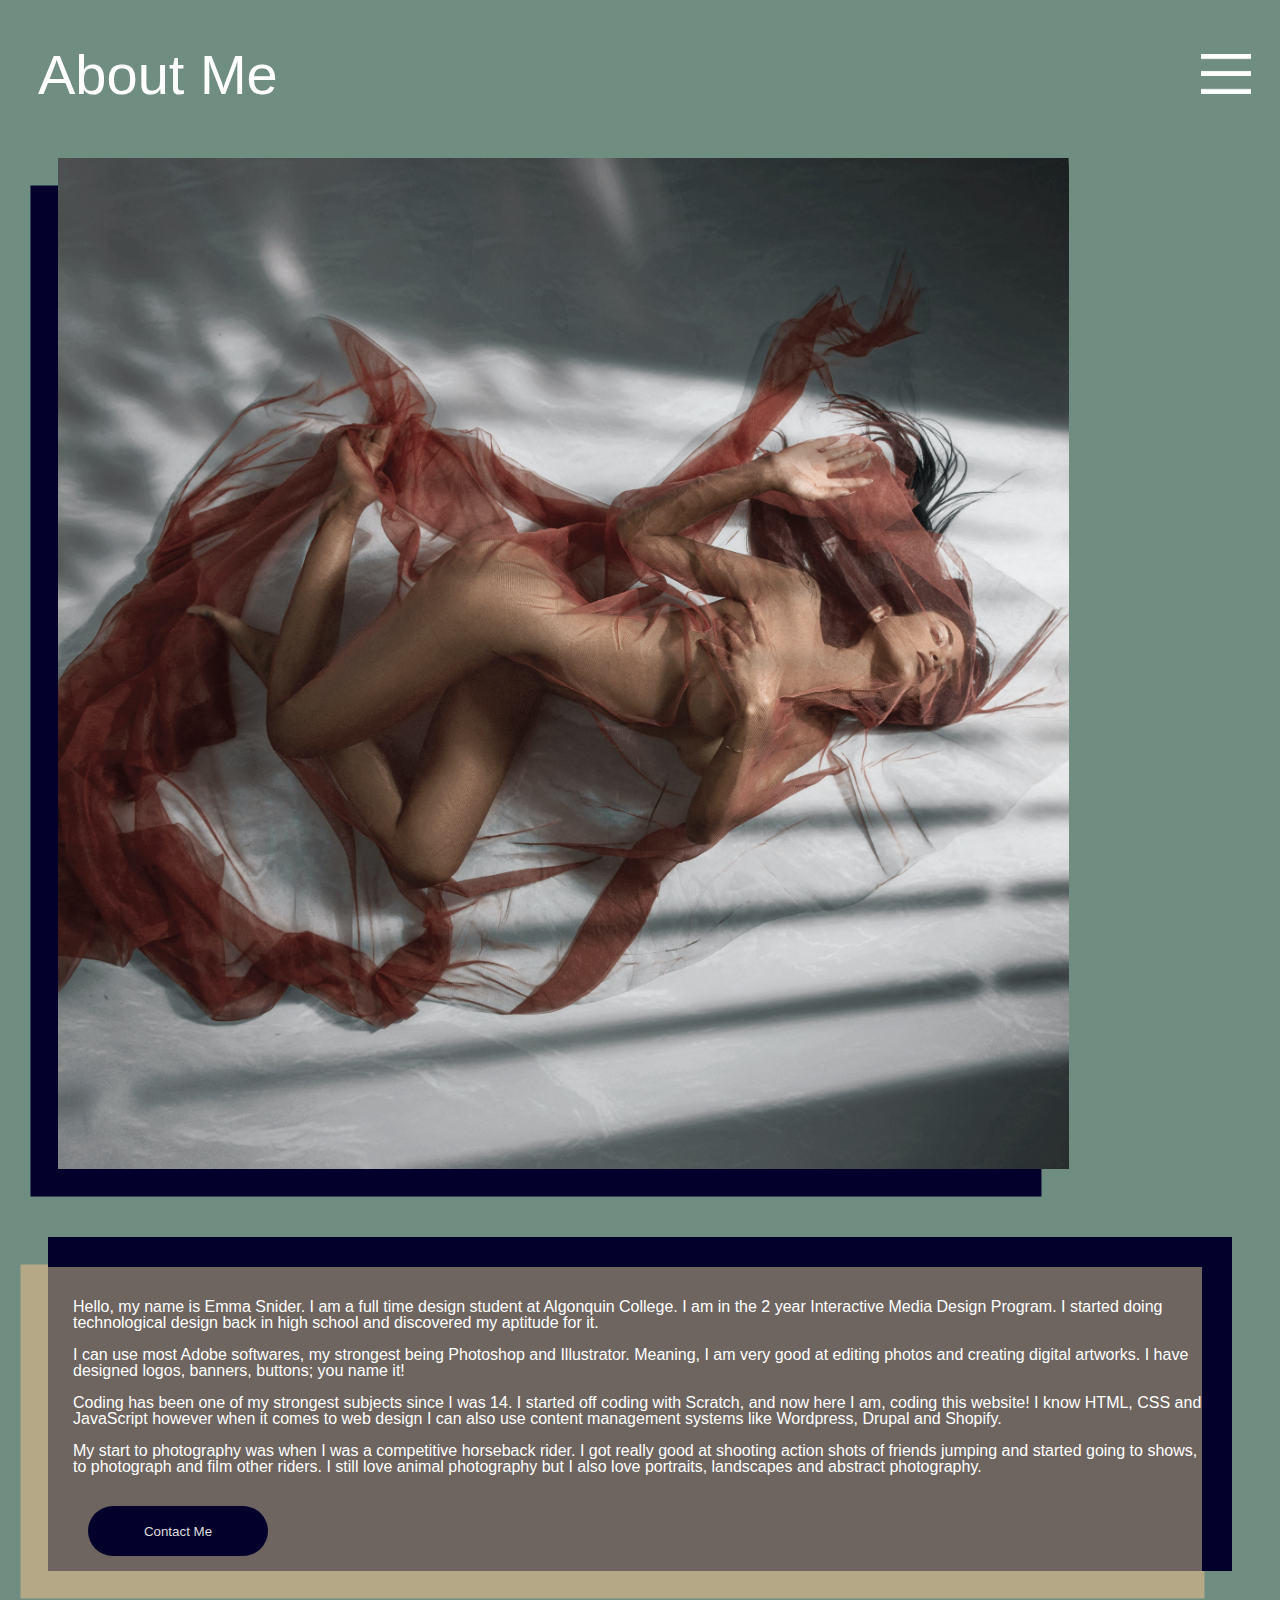
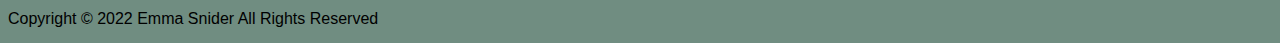
==== commit ab7a02df: "gallery progress" ====
--- a/about.html
+++ b/about.html
@@ -42,7 +42,7 @@
           </nav> 
         <h1 id="abouth1">About Me</h1>
       </header>
-
+      <main> 
       <div class="aboutimagebox">
         <img src="images/boudoirportrait.jpg" class="aboutimagebox" id="boudoirportrait" alt="Boudoir Portrait">
       </div>
@@ -65,6 +65,9 @@
             </div>
         </div>
     </div>
-      
+</main>
+<footer>
+    <p>Copyright © 2022 Emma Snider All Rights Reserved </p>
+  </footer>
 </body>
 </html>--- a/css/styles.css
+++ b/css/styles.css
@@ -310,7 +310,194 @@
       height:50px;
       margin: 15px;
      }
-
+    /*---------------------------------------------Gallery Page------------------------------------------*/
+    #dancedress {
+      max-width: 100vw;
+      position: absolute;
+      margin: 0;
+    }
+  
+    #galleryh1{
+      top: 280px;
+      font-family: Verdana, Tahoma, sans-serif;
+      font-size: 3.5rem;
+      color: white;
+      font-weight: 100;
+      margin:0;
+      position: relative;
+      color: white;
+      z-index:5;
+    }
+    .galleryp1 {
+      padding-top: 300px;
+      color: white;
+      
+    }
+    #gallerywelcome {
+      background-color: rgba(181,168,134,0.6);
+      padding: 15px;
+      font-size: larger;
+    }
+
+    .gallerybox1 {  
+      display: grid;
+      grid-template-columns: 1fr 1fr 1fr;
+      grid-template-rows: 1fr 1fr 1fr;
+      gap: 0px 0px; 
+      grid-template-areas:
+        "moon1 sunset greeneye"
+        "blackportrait hands oilspill"
+        "fire treelandscape moon2";
+    }
+    
+    #gallerybox1h2 { 
+     color:white;
+      margin-left: auto;
+      margin-right: auto;
+    }
+    
+    #moon1 { 
+      grid-area: moon1; 
+  
+    }
+    
+    #sunset { 
+      grid-area: sunset; 
+    }
+    
+    #greeneye { 
+      grid-area: greeneye; 
+    }
+    
+    #blackportrait { 
+      grid-area: blackportrait; 
+    }
+    
+    #hands { 
+      grid-area: hands; 
+    }
+    
+    #oilspill { 
+      grid-area: oilspill; 
+    }
+    
+    #fire { 
+      grid-area: fire; 
+    }
+    
+    #treelandscape { 
+      grid-area: treelandscape; 
+    }
+    
+    #moon2 { 
+      grid-area: moon2; 
+    }
+    
+     .gallery1img {
+       width: 100%;
+       transition: all 1s ease-in-out;
+     }
+
+    .gallery1img:hover { 
+      transform: scale(1.5); 
+    }
+
+     .gallerybox2 {  
+      display: grid;
+      grid-template-columns: 1fr 1fr 1fr;
+      grid-template-rows: 1fr 1fr 1fr;
+      gap: 0px 0px; 
+      grid-template-areas:
+        "forest chamaleon moutainside"
+        "purpleportrait mushroom jellyfish"
+        "teapot parrot forestportrait";
+    }
+    
+    #gallerybox2h2 { 
+     color:white;
+      margin-left: auto;
+      margin-right: auto;
+    }
+    
+    #forest { 
+      grid-area: forest; 
+  
+    }
+    
+    #chamaleon { 
+      grid-area: chamaleon; 
+    }
+    
+    #moutainside { 
+      grid-area: moutainside; 
+    }
+    
+    #purpleportrait { 
+      grid-area: purpleportrait; 
+    }
+    
+    #mushroom { 
+      grid-area: mushroom; 
+    }
+    
+    #jellyfish { 
+      grid-area: jellyfish; 
+    }
+    
+    #teapot { 
+      grid-area: teapot; 
+    }
+    
+    #parrot { 
+      grid-area: parrot; 
+    }
+    
+    #forestportrait { 
+      grid-area: forestportrait; 
+    }
+    
+    .gallery2img {
+      width: 100%;
+      transition: all 1s ease-in-out;
+    }
+
+   .gallery2img:hover { 
+     transform: scale(1.5); 
+   }
+
+     #gallerybox3h2 { 
+      color:white;
+       margin-left: auto;
+       margin-right: auto;
+     }
+     .gallerybox3 {
+      display: grid; 
+      grid-template-columns: 1fr 1fr 1fr; 
+      grid-template-rows: 1fr 1fr 1fr; 
+      gap: 0px 0px; 
+      grid-template-areas: 
+        "airplane turtle bigben"
+        "whitelandscape treeportrait pigeon"
+        "books flying moutains"; 
+    }
+    #airplane { grid-area: airplane; }
+    #turtle { grid-area: turtle; }
+    #bigben { grid-area: bigben; }
+    #whitelandscape { grid-area: whitelandscape; }
+    #treeportrait { grid-area: treeportrait; }
+    #pigeon { grid-area: pigeon; }
+    #books { grid-area: books; }
+    #flying { grid-area: flying; }
+    #moutains { grid-area: moutains; }
+    
+    .gallery3img {
+      width: 100%;
+      transition: all 1s ease-in-out;
+    }
+
+   .gallery3img:hover { 
+     transform: scale(1.5); 
+   }
     /*---------------------------------------------Contact Page------------------------------------------*/
 
     #contacth1 {
@@ -323,10 +510,12 @@
 
     .text-padding {
       padding: 5px;
+      left: 15px;
     }
 
     .message-padding {
       padding: 5px;
+      left: 25px;
     }
 
      .contactbox {
@@ -354,14 +543,13 @@
 
     .imagebox {
       box-shadow: 1.72rem 1.72rem #03012C;
-      margin-left: auto;
-      margin-right: auto;
-      max-width: 75%;
+      top: 15px;
+      padding:0;
+      margin:50px;
     }
 
     #milkyway { 
       width: 100%;
-      padding-top: 25px;
     }
 
   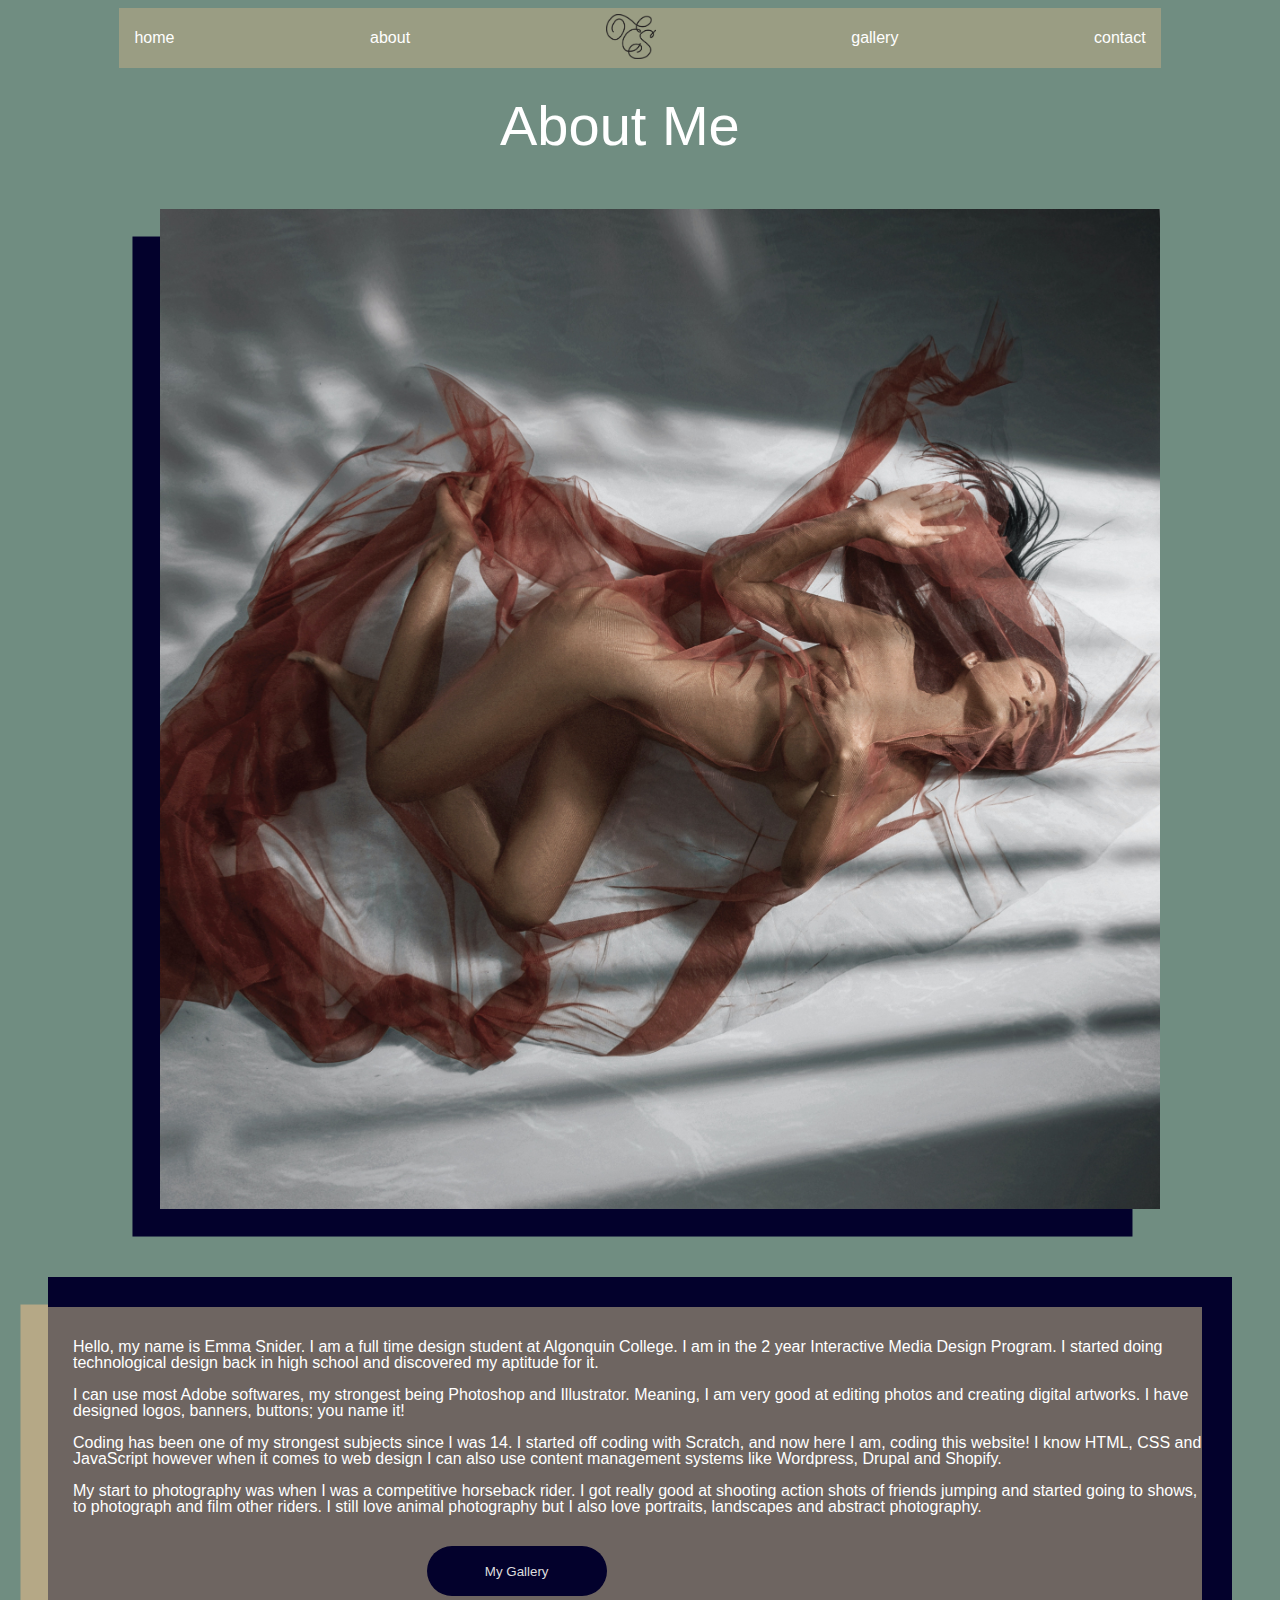
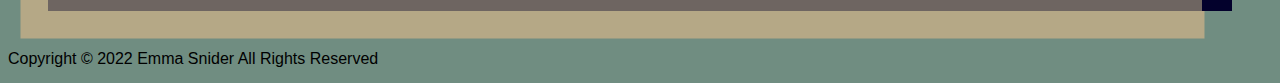
==== commit 8ac9a378: "tablet styles done :)" ====
--- a/about.html
+++ b/about.html
@@ -8,7 +8,7 @@
     <script src="myscripts.js"></script>
     <title>Emma Snider Portfolio-About</title>
 </head>
-<body>
+<body class="about">
     <header>
         <nav>
             <div class="nav-container">
@@ -40,9 +40,14 @@
                 </div>
               </div>
           </nav> 
-        <h1 id="abouth1">About Me</h1>
+
+         <div class="abouth1div"> 
+             <h1 id="abouth1">About Me</h1>
+         </div>
+
       </header>
       <main> 
+          
       <div class="aboutimagebox">
         <img src="images/boudoirportrait.jpg" class="aboutimagebox" id="boudoirportrait" alt="Boudoir Portrait">
       </div>
@@ -59,8 +64,8 @@
 
                     <p>My start to photography was when I was a competitive horseback rider. I got really good at shooting action shots of friends jumping and started going to shows, to photograph and film other riders. I still love animal photography but I also love portraits, landscapes and abstract photography.</p>
                 </div>
-                <div>
-                    <button onclick="location.href='gallery.html'" id="aboutgallerybutton" class="aboutbox1item"> Contact Me </button>
+                <div class="aboutgallerybuttondiv">
+                    <button onclick="location.href='gallery.html'" id="aboutgallerybutton" class="aboutbox1item"> My Gallery </button>
                 </div>
             </div>
         </div>
--- a/css/styles.css
+++ b/css/styles.css
@@ -58,7 +58,9 @@
 
 html{
   font-family:  Arial, Helvetica, sans-serif;
+  font-size: 16px;
   background-color: #708D81;
+  max-width: 2080px;
 }
   /*--------------------------------------------Navigation---------------------------------------------------*/
 
@@ -103,6 +105,7 @@
     z-index: 100;
   }
   
+  
   /* Links inside the dropdown */
   .dropdown-content a {
     color: black;
@@ -112,14 +115,17 @@
   }
   
   /* Change color of dropdown links on hover */
-  .dropdown-content a:hover {background-color: #ddd}
+  .dropdown-content a:hover {
+    background-color: #ddd}
   
   /* Show the dropdown menu (use JS to add this class to the .dropdown-content container when the user clicks on the dropdown button) */
   .show {display:block;}
 
   /*---------------------------------------------Home Page-----------------------------------------------*/
   #aestethic {
-    max-width: 100vw;
+    width: 100vw;
+    max-width: 1200px;
+    max-height: 315px;
     position: absolute;
     margin: 0;
   }
@@ -135,10 +141,10 @@
     color: white;
     z-index:5;
   }
-
   .navbar {
     visibility: hidden;
-    max-height: 1px;
+    height: 0px;
+    margin:0px;
   }
   .homebox1 {
     color: #6D6562;
@@ -192,17 +198,16 @@
       margin:0;
       padding-top:180px;
     }
-    
-    .homeimage {
-    padding:25px;
-     margin-left: auto;
-     margin-right: auto;
+   
+    .homeimage1 {
+      margin: 25px;
+    }
+    .homeimage2 {
+      margin: 25px;
     }
 
   #mushroom {
     max-width: 100%;
-    z-index:0;
-    
   }
   
   .homebox2 {
@@ -257,10 +262,16 @@
   }
  
   #forestportrait {
-    max-width: 90%;
+    max-width: 100%;
   }
      /*---------------------------------------------About Page------------------------------------------*/
-
+    
+     .abouth1div {
+      width: 340px;
+    margin-left: auto;
+    margin-right: auto;
+    }
+  
      #abouth1 {
       font-family: Verdana, Tahoma, sans-serif;
       font-size: 3.5rem;
@@ -268,12 +279,17 @@
       font-weight: 100;
       margin:30px;
      }
+   .aboutimagebox {
+     justify-content: center;
+
+   }
 
      #boudoirportrait {
-      max-width: 80%;
+      width: 80%;
+      max-width: 1000px;
       margin-right: auto;
       margin: 25px;
-      margin-left: 50px;
+      margin-left: 12%;
       box-shadow: -1.72rem 1.72rem #03012C;
      }
 
@@ -281,6 +297,8 @@
       color: white;
       z-index: 2;
       position: relative;
+      margin-left: auto;
+      margin-right: auto;
       margin: 25px;
       padding: 15px;
      }
@@ -300,6 +318,10 @@
       padding-left: 25px;
       padding-bottom: -15px;
       left: -55px;
+     }
+
+     .aboutgallerybuttondiv {
+       margin-left: 30%;
      }
      #aboutgallerybutton {
       background-color: #03012C;
@@ -312,13 +334,19 @@
      }
     /*---------------------------------------------Gallery Page------------------------------------------*/
     #dancedress {
-      max-width: 100vw;
+      max-width: 100%;
+      height: 270px;
       position: absolute;
       margin: 0;
+      width: 100vw;
+     margin: 0;
+     z-index: -1;
+     margin-left: auto;
+     margin-right: auto;
     }
   
     #galleryh1{
-      top: 280px;
+      top: 180px;
       font-family: Verdana, Tahoma, sans-serif;
       font-size: 3.5rem;
       color: white;
@@ -329,7 +357,7 @@
       z-index:5;
     }
     .galleryp1 {
-      padding-top: 300px;
+      padding-top:200px;
       color: white;
       
     }
@@ -350,52 +378,40 @@
         "fire treelandscape moon2";
     }
     
-    #gallerybox1h2 { 
-     color:white;
+    .gallerybox1padding { 
+     background-color: white;
+     height: 75px;
+     padding-top: 10px;
+     text-align:center;
+     margin-left: auto;
+     margin-right: auto;
+    }
+
+    #gallerybox1h2 {
+      background-color: #03012C;
+      color: white;
+      font-weight: 100;
+      border-radius: 40px;
+      width:200px;
+      height: 30px;
       margin-left: auto;
       margin-right: auto;
     }
     
-    #moon1 { 
-      grid-area: moon1; 
-  
-    }
-    
-    #sunset { 
-      grid-area: sunset; 
-    }
-    
-    #greeneye { 
-      grid-area: greeneye; 
-    }
-    
-    #blackportrait { 
-      grid-area: blackportrait; 
-    }
-    
-    #hands { 
-      grid-area: hands; 
-    }
-    
-    #oilspill { 
-      grid-area: oilspill; 
-    }
-    
-    #fire { 
-      grid-area: fire; 
-    }
-    
-    #treelandscape { 
-      grid-area: treelandscape; 
-    }
-    
-    #moon2 { 
-      grid-area: moon2; 
-    }
+    #moon1 {  grid-area: moon1;  }
+    #sunset { grid-area: sunset;  }
+    #greeneye {  grid-area: greeneye;  }
+    #blackportrait {  grid-area: blackportrait;  }
+    #hands { grid-area: hands;  }
+    #oilspill { grid-area: oilspill; } 
+    #fire { grid-area: fire; }   
+    #treelandscape {  grid-area: treelandscape;  }
+    #moon2 { grid-area: moon2; }
     
      .gallery1img {
        width: 100%;
        transition: all 1s ease-in-out;
+       animation-delay: 5s;
      }
 
     .gallery1img:hover { 
@@ -409,52 +425,41 @@
       gap: 0px 0px; 
       grid-template-areas:
         "forest chamaleon moutainside"
-        "purpleportrait mushroom jellyfish"
-        "teapot parrot forestportrait";
-    }
-    
-    #gallerybox2h2 { 
-     color:white;
+        "purpleportrait mushroomgal jellyfish"
+        "teapot parrot forestportraitgal";
+    }
+    
+    .gallerybox2padding { 
+      background-color: white;
+      margin-top: 25px;;
+      height: 75px;
+      padding-top: 10px;
+      text-align:center;
       margin-left: auto;
       margin-right: auto;
-    }
-    
-    #forest { 
-      grid-area: forest; 
-  
-    }
-    
-    #chamaleon { 
-      grid-area: chamaleon; 
-    }
-    
-    #moutainside { 
-      grid-area: moutainside; 
-    }
-    
-    #purpleportrait { 
-      grid-area: purpleportrait; 
-    }
-    
-    #mushroom { 
-      grid-area: mushroom; 
-    }
-    
-    #jellyfish { 
-      grid-area: jellyfish; 
-    }
-    
-    #teapot { 
-      grid-area: teapot; 
-    }
-    
-    #parrot { 
-      grid-area: parrot; 
-    }
-    
-    #forestportrait { 
-      grid-area: forestportrait; 
-    }
+     }
+ 
+     #gallerybox2h2 {
+       background-color: #03012C;
+       color: white;
+       font-weight: 100;
+       border-radius: 40px;
+       width:200px;
+       height: 30px;
+       margin-left: auto;
+       margin-right: auto;
+     }
+     
+    
+    #forest { grid-area: forest; }
+    #chamaleon { grid-area: chamaleon; }
+    #moutainside { grid-area: moutainside; }
+    #purpleportrait {  grid-area: purpleportrait; }
+    #mushroomgal { grid-area: mushroomgal; }
+    #jellyfish { grid-area: jellyfish; }
+    #teapot { grid-area: teapot; }
+    #parrot { grid-area: parrot; }
+    #forestportraitgal { grid-area: forestportraitgal; }
     
     .gallery2img {
       width: 100%;
@@ -467,9 +472,9 @@
 
      #gallerybox3h2 { 
       color:white;
-       margin-left: auto;
-       margin-right: auto;
-     }
+       
+     }
+     
      .gallerybox3 {
       display: grid; 
       grid-template-columns: 1fr 1fr 1fr; 
@@ -489,6 +494,27 @@
     #books { grid-area: books; }
     #flying { grid-area: flying; }
     #moutains { grid-area: moutains; }
+
+    .gallerybox3padding { 
+      background-color: white;
+      margin-top: 25px;;
+      height: 75px;
+      padding-top: 10px;
+      text-align:center;
+      margin-left: auto;
+      margin-right: auto;
+     }
+ 
+     #gallerybox3h2 {
+       background-color: #03012C;
+       color: white;
+       font-weight: 100;
+       border-radius: 40px;
+       width:200px;
+       height: 30px;
+       margin-left: auto;
+       margin-right: auto;
+     }
     
     .gallery3img {
       width: 100%;
@@ -519,6 +545,9 @@
     }
 
      .contactbox {
+       max-width: 1200px;
+       margin-left: auto;
+       margin-left: auto;
       color: white;
       z-index: 2;
       position: relative;
@@ -541,15 +570,298 @@
       left: -55px;
     }
 
+    .text-padding {
+      margin: 15px;
+    }
+   
+    #fullname {
+      margin: 15px;
+      width: 95%;
+      height: 20px;
+    }
+
+    #youremail {
+      margin: 15px;
+      width: 95%;
+      height: 20px;
+    }
+
+    #message {
+      margin: 15px;
+      width: 95%;
+      height: 75px;
+    }
+
+    .send-button {
+      background-color: #03012C;
+     color: #ddd;
+     border: none;
+     margin: 15px;
+     padding: 15px;
+      border-radius: 50px;
+      width: 180px;
+      height:auto;
+    }
+
     .imagebox {
       box-shadow: 1.72rem 1.72rem #03012C;
       top: 15px;
       padding:0;
       margin:50px;
-    }
-
+    } 
+    
     #milkyway { 
       width: 100%;
     }
-
-  +/*-----------------------------------------------------------------------------------------------------------------------------------------*/
+/*--------------------------------------------------------------TABLET STYLES-------------------------------------------------------------*/
+/*-----------------------------------------------------------------------------------------------------------------------------------------*/
+ 
+ 
+@media screen and (min-width: 820px){
+
+  /*--------------------------------------------Navigation---------------------------------------------------*/
+.dropdown {
+  visibility: hidden;
+  max-height: 1px;
+ }
+ .navbar{
+   visibility: visible;
+   height:30px;
+   max-width: 80%;
+   margin-left: auto;
+   margin-right: auto;
+   z-index: 1;
+   background-color: rgba(181,168,134,0.6);
+ }
+
+  .nav-container ul{
+    z-index: 1;
+    display: flex;
+    flex-direction: row;
+    align-items: center;
+    justify-content: space-between;
+    border: 2px #707070;
+    padding:15px;
+  }
+
+  .nav-item {
+    display: block;
+  }
+  .nav-link {
+    text-decoration: none;
+    color: white;
+  }
+
+ #logo {
+   max-width: 50px;
+ }
+ 
+
+/*---------------------------------------------Home Page-----------------------------------------------*/
+#aestethic {
+  width: 100vw;
+  margin: 0;
+  z-index: -1;
+  max-width: 100%;
+  margin-left: auto;
+  margin-right: auto;
+}
+
+#homeh1{
+  position: absolute;
+  padding-top: 10px;
+  z-index:5;
+}
+
+
+ .home1 {
+   display: flex;
+   flex-direction: row-reverse;
+   height: 500px;
+ }
+
+.homebox1 {
+  width: 100%;
+  min-width: 400px;
+  left: 90px;
+  height: 425px;
+  position: relative;
+  
+}
+#mushroom {
+  height:425px;
+  max-width: 400px;
+}
+
+.homeimage1 {
+  top: 300px;
+  left: 150px;
+  position: relative;
+}
+
+.home2 {
+  display: flex;
+  flex-direction: row;
+  height: 500px;
+  margin-bottom: 50px;
+}
+
+.homebox2 {
+  top:250px;
+  width: 100%;
+  right: 5px;
+  min-width: 400px;
+  height: 380px;
+  position: relative; 
+}
+
+#forestportrait {
+  height:425px;
+  max-width: 400px;
+}
+.homeimage2 {
+  top: 250px;
+  right: 60px;
+  position: relative;
+}
+
+   /*---------------------------------------------About Page------------------------------------------*/
+
+
+  /*---------------------------------------------Gallery Page------------------------------------------*/
+  #dancedress {
+    position: relative;
+    width: 100vw;
+   margin: 0;
+   z-index: -1;
+   max-width: 100%;
+   margin-left: auto;
+   margin-right: auto;
+  }
+
+  #galleryh1{
+    top: 10px;
+    left: 60px;
+    width: 340px;
+    margin-left: auto;
+    margin-right: auto;
+  }
+  .galleryp1 {
+    padding-top:10px;
+    color: white;
+    z-index: 10;
+  }
+  #gallerywelcome {
+    background-color: rgba(181,168,134,0.6);
+    padding: 15px;
+    font-size: larger;
+    z-index: 10;
+
+  }
+
+  .galbox1 {
+    display: flex;
+  }
+
+  .gallerybox1 {
+    max-width: 650px;
+    max-height: 650px;
+  }
+
+  .gallerybox1padding {
+    height: 650px;
+    width: 50%;
+    left: 10px;
+    display:flex;
+    align-items: center;
+    text-align: center;
+    justify-content: center;
+  }
+
+  .galbox2 {
+    display: flex;
+    flex-direction: row-reverse;
+  }
+
+  .gallerybox2 {
+    margin-top: 50px;
+    max-width: 650px;
+    max-height: 650px;
+  }
+
+  .gallerybox2padding {
+    margin-top: 50px;
+    height: 650px;
+    width: 50%;
+    left: 10px;
+    display:flex;
+    align-items: center;
+    text-align: center;
+    justify-content: center;
+  }
+ 
+
+  .galbox3 {
+    display: flex;
+  }
+
+  .gallerybox3 {
+    margin-top: 50px;
+    max-width: 650px;
+    max-height: 650px;
+  }
+
+  .gallerybox3padding {
+    margin-top: 50px;
+    height: 650px;
+    width: 50%;
+    left: 10px;
+    display:flex;
+    align-items: center;
+    text-align: center;
+    justify-content: center;
+  }
+  
+  /*---------------------------------------------Contact Page------------------------------------------*/
+ #contacth1 {
+    top: 10px;
+    left: 60px;
+    width: 340px;
+    margin-left: auto;
+    margin-right: auto;
+  }
+ 
+  .contactbox { 
+    left: 10px;
+    max-width: 1200px;
+    margin-left: auto;
+    margin-right: auto; 
+  
+  }
+
+  .imagebox {
+    box-shadow: 1.72rem 1.72rem #03012C;
+    padding:0;
+    margin:50px;
+    max-width: 500px;
+    margin-left: auto;
+    margin-right: auto;
+  }
+
+  #milkyway { 
+    width: 100%;
+    max-width: 500px;
+  }
+
+}
+
+/*-----------------------------------------------------------------------------------------------------------------------------------------*/
+/*--------------------------------------------------------------TABLET STYLES-------------------------------------------------------------*/
+/*-----------------------------------------------------------------------------------------------------------------------------------------*/
+ 
+ 
+@media screen and (min-width: 1200px){ 
+
+
+}
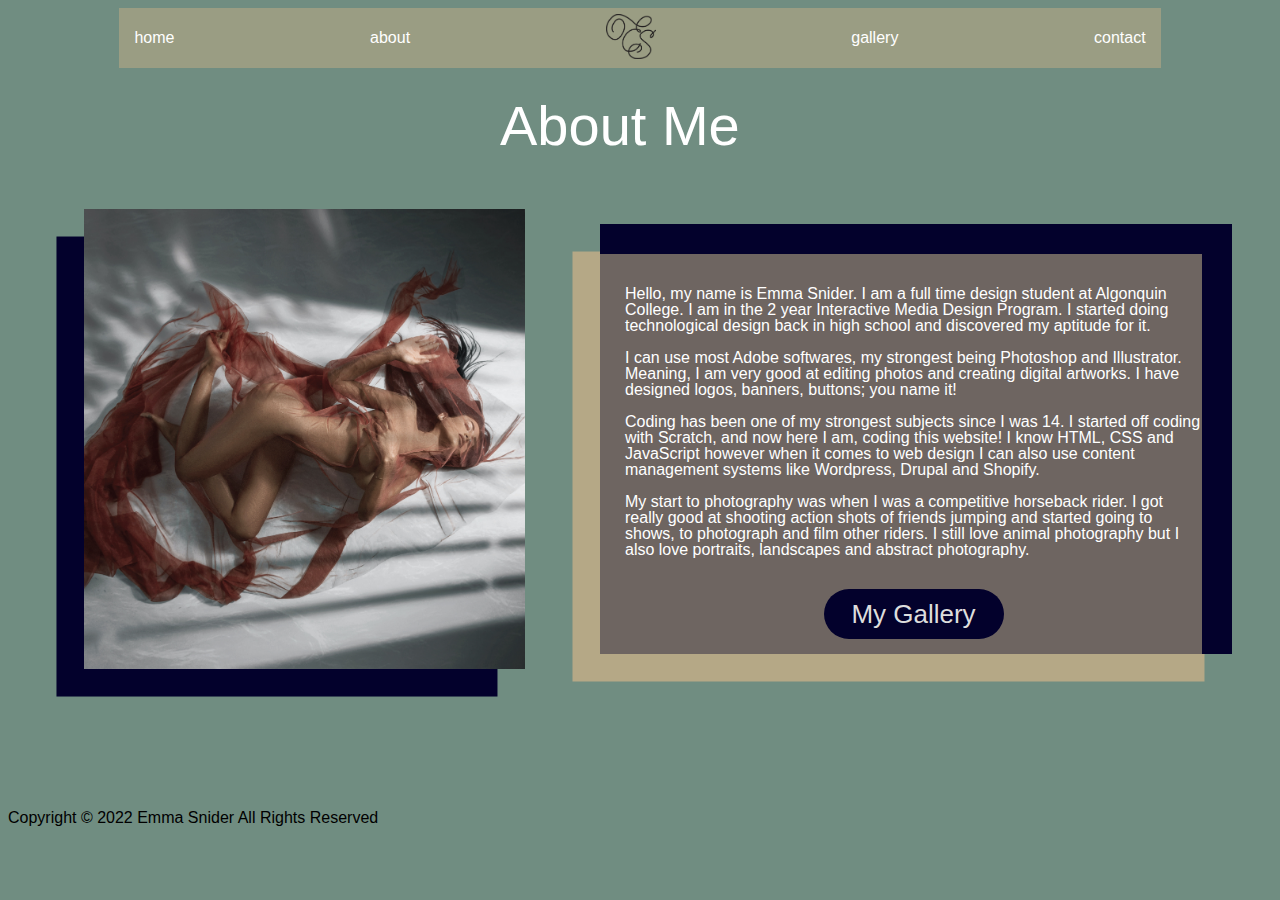
==== commit a93b7295: "fixing errors" ====
--- a/about.html
+++ b/about.html
@@ -8,7 +8,7 @@
     <script src="myscripts.js"></script>
     <title>Emma Snider Portfolio-About</title>
 </head>
-<body class="about">
+<body>
     <header>
         <nav>
             <div class="nav-container">
@@ -30,7 +30,7 @@
                   </li>
                 </ul>
                 <div class="dropdown">
-                    <div onclick="myFunction()" class="dropbtn"><img src="images/dropdown.png" id="dropimg"></div>
+                    <div onclick="myFunction()" class="dropbtn"><img src="images/dropdown.png" alt="dropdown menu" id="dropimg"></div>
                     <div id="myDropdown" class="dropdown-content">
                       <a class="nav-link" href="index.html">home</a>                  
                       <a class="nav-link" href="about.html">about</a>
@@ -47,7 +47,7 @@
 
       </header>
       <main> 
-          
+    <section class="about">
       <div class="aboutimagebox">
         <img src="images/boudoirportrait.jpg" class="aboutimagebox" id="boudoirportrait" alt="Boudoir Portrait">
       </div>
@@ -70,8 +70,9 @@
             </div>
         </div>
     </div>
+</section>
 </main>
-<footer>
+<footer class="aboutfooter">
     <p>Copyright © 2022 Emma Snider All Rights Reserved </p>
   </footer>
 </body>
--- a/css/styles.css
+++ b/css/styles.css
@@ -146,6 +146,10 @@
     height: 0px;
     margin:0px;
   }
+
+  .group {
+    line-height: 30px;
+  }
   .homebox1 {
     color: #6D6562;
     z-index:10;
@@ -196,7 +200,10 @@
       grid-area: homeaboutbuttonpadding;
       background-color: white;
       margin:0;
-      padding-top:180px;
+      display: flex;
+      align-items: center;
+      justify-content: center;
+      text-align: center;
     }
    
     .homeimage1 {
@@ -248,13 +255,14 @@
     border-radius: 50px;
     width: 180px;
     height:auto;
+    
   }
   #homecontactbuttonpadding { 
     grid-area: homecontactbuttonpadding; 
     background-color: white;
     margin:0;
     padding-top: 50px;
-    padding-right: auto;
+    right: auto;
   }
 
   #box2p2 { 
@@ -316,12 +324,15 @@
       background-color: rgba(181,168,134,0.6);
       padding-top: 16px;
       padding-left: 25px;
-      padding-bottom: -15px;
+      bottom: -15px;
       left: -55px;
      }
 
      .aboutgallerybuttondiv {
-       margin-left: 30%;
+      display: flex;
+      justify-content: center;
+      text-align: center;
+      align-items: center;
      }
      #aboutgallerybutton {
       background-color: #03012C;
@@ -566,7 +577,7 @@
     .contactoffset2 {
       z-index: 1;
       background-color: rgba(181,168,134,0.6);
-      padding-bottom: -15px;
+      bottom: -15px;
       left: -55px;
     }
 
@@ -679,15 +690,18 @@
    display: flex;
    flex-direction: row-reverse;
    height: 500px;
+  min-width: 800px;
+   justify-content: center;
+   align-items: center;
  }
 
 .homebox1 {
-  width: 100%;
-  min-width: 400px;
-  left: 90px;
+  top: 150px;
+   min-width: 400px;
+   width: 100%;
   height: 425px;
-  position: relative;
-  
+  position: relative; 
+  right: 20px;
 }
 #mushroom {
   height:425px;
@@ -696,8 +710,9 @@
 
 .homeimage1 {
   top: 300px;
-  left: 150px;
   position: relative;
+  left: 30px;
+  
 }
 
 .home2 {
@@ -705,25 +720,34 @@
   flex-direction: row;
   height: 500px;
   margin-bottom: 50px;
+  min-width: 800px;
+  justify-content: center;
+  align-items: center;
 }
 
 .homebox2 {
-  top:250px;
+  top:300px;
+  min-width: 400px;
   width: 100%;
-  right: 5px;
-  min-width: 400px;
   height: 380px;
   position: relative; 
+  left: 60px;
 }
 
 #forestportrait {
   height:425px;
   max-width: 400px;
+  
 }
 .homeimage2 {
-  top: 250px;
-  right: 60px;
+  top: 300px;
   position: relative;
+  right: 30px;
+}
+
+.homefooter {
+  position: relative;
+  padding-top: 220px;
 }
 
    /*---------------------------------------------About Page------------------------------------------*/
@@ -857,11 +881,301 @@
 }
 
 /*-----------------------------------------------------------------------------------------------------------------------------------------*/
-/*--------------------------------------------------------------TABLET STYLES-------------------------------------------------------------*/
+/*--------------------------------------------------------------WEB STYLES-------------------------------------------------------------*/
 /*-----------------------------------------------------------------------------------------------------------------------------------------*/
  
+
+@media screen and (min-width: 1200px){ 
+
+/*-----------------------------------------------------------------HOME PAGE------------------------------------------------------------------------*/
+
+  #aestethic {
+    width: 100vw;
+    max-height: 615px;
+    margin-left: auto;
+    margin-right: auto;
+    margin: 0;
+  }
+
+  #homeh1{
+    position: absolute;
+    padding-top: 290px;
+    font-size: 5.5rem;
+    z-index:5;
+  }
+
+
+ .home1 {
+  display: flex;
+  flex-direction: row-reverse;
+  height: 600px;
+ min-width: 800px;
+  justify-content: center;
+  align-items: center;
+}
+
+.homebox1 {
+ top: 550px;
+  min-width: 600px;
+  width: 100%;
+ height: 625px;
+ position: relative; 
+ right: 20px;
+}
+#mushroom {
+ height:625px;
+ max-width: 600px;
+}
+
+.homeimage1 {
+ top: 700px;
+ position: relative;
+ left: 30px;
+}
+
+#wyntk {
+  font-size: 36px;
+}
+#homebox1p {
+  font-size: 20px;
+  line-height: 30px;
+}
+
+#homeaboutbuttonpadding {
+display: flex;
+align-items: center;
+justify-content: center;
+text-align: center;
+}
+
+#homeaboutbutton {
+  padding: 25px;
+  width: 250px;
+  font-size: 26px;
+}
+
+.home2 {
+ display: flex;
+ flex-direction: row;
+ height: 600px;
+ margin-bottom: 50px;
+ min-width: 800px;
+ justify-content: center;
+ align-items: center;
+}
+
+.homebox2 {
+ top:800px;
+ min-width: 600px;
+ width: 100%;
+ height: 580px;
+ position: relative; 
+ left: 60px;
+}
+
+#homebox2h2 {
+  font-size: 36px;
+}
+
+#forestportrait {
+ height:625px;
+ max-width: 600px;
  
-@media screen and (min-width: 1200px){ 
-
-
-}
+}
+.homeimage2 {
+ top: 800px;
+ position: relative;
+ right: 30px;
+}
+
+#box2p1 {
+  font-size: 20px;
+  line-height: 30px;
+}
+
+#box2p2 {
+  font-size: 20px;
+  line-height: 30px;
+}
+
+#homecontactbuttonpadding {
+  display: flex;
+  align-items: center;
+  justify-content: center;
+  text-align: center;
+  }
+
+  #homecontactbutton {
+    padding: 25px;
+    width: 250px;
+    top: 300px;
+    font-size:  26px;
+  }
+
+.homefooter {
+ position: relative;
+ padding-top: 780px;
+}
+
+     /*---------------------------------------------About Page------------------------------------------*/
+    
+    .about {
+      display: flex;
+    }
+     .aboutimagebox {
+      display: flex;
+      justify-content: center;
+      max-width: 50%;
+    }
+
+    .aboutbox1 {
+      max-width: 50%;
+    }
+
+    #aboutgallerybutton {
+      font-size: 26px;
+    }
+
+    .aboutfooter {
+      padding-top: 100px;
+    }
+
+  
+    /*---------------------------------------------Gallery Page------------------------------------------*/
+    #dancedress {
+      height: 500px;
+     max-width: 1500px;
+     display: flex;
+     margin-left: auto;
+     margin-right: auto;
+    }
+  
+    .galleryp1 {
+      padding-top:10px;
+      color: white;
+      z-index: 10;
+    }
+    #gallerywelcome {
+      max-width: 1500px;
+      display: flex;
+     margin-left: auto;
+     margin-right: auto;
+  
+    }
+  
+    .galbox1 {
+      display: flex;
+    }
+  
+    .gallerybox1 {
+      max-width: 850px;
+      max-height: 850px;
+    }
+  
+    .gallerybox1padding {
+      height: 850px;
+    }
+  
+    #gallerybox1h2 {
+      border-radius: 40px;
+      width:250px;
+      height: 50px;
+      display: flex;
+      justify-content: center;
+      text-align: center;
+      align-items: center;
+    }
+    .galbox2 {
+      display: flex;
+      flex-direction: row-reverse;
+    }
+  
+    .gallerybox2 {
+      margin-top: 50px;
+      max-width: 850px;
+      max-height: 850px;
+    }
+  
+    .gallerybox2padding {
+      height: 850px;
+    }
+    #gallerybox2h2 {
+      border-radius: 40px;
+      width:250px;
+      height: 50px;
+      display: flex;
+      justify-content: center;
+      text-align: center;
+      align-items: center;
+    }
+  
+    .galbox3 {
+      display: flex;
+    }
+  
+    .gallerybox3 {
+      margin-top: 50px;
+      max-width: 850px;
+      max-height: 850px;
+    }
+  
+    .gallerybox3padding {
+      
+      height: 850px;
+      width: 50%;
+      left: 10px;
+      display:flex;
+      align-items: center;
+      text-align: center;
+      justify-content: center;
+    }
+
+    #gallerybox3h2 {
+      border-radius: 40px;
+      width:250px;
+      height: 50px;
+      display: flex;
+      justify-content: center;
+      text-align: center;
+      align-items: center;
+    }
+    
+    /*---------------------------------------------Contact Page------------------------------------------*/
+   .contact {
+     display: flex;
+   }
+   
+    #contacth1 {
+      top: 10px;
+      left: 60px;
+      width: 340px;
+      margin-left: auto;
+      margin-right: auto;
+    }
+   
+    .contactbox { 
+      left: 10px;
+      width: 50%;
+      /* max-width: 1200px; 
+      margin-left: auto;
+      margin-right: auto; */
+    
+    }
+  
+    .imagebox {
+      box-shadow: 1.72rem 1.72rem #03012C;
+      padding:0;
+      margin:50px;
+      width: 50%;
+      /* max-width: 500px;
+      margin-left: auto;
+      margin-right: auto; */
+    }
+  
+    #milkyway { 
+      width: 100%;
+      max-width: 600px;
+    }
+  
+  }
+  